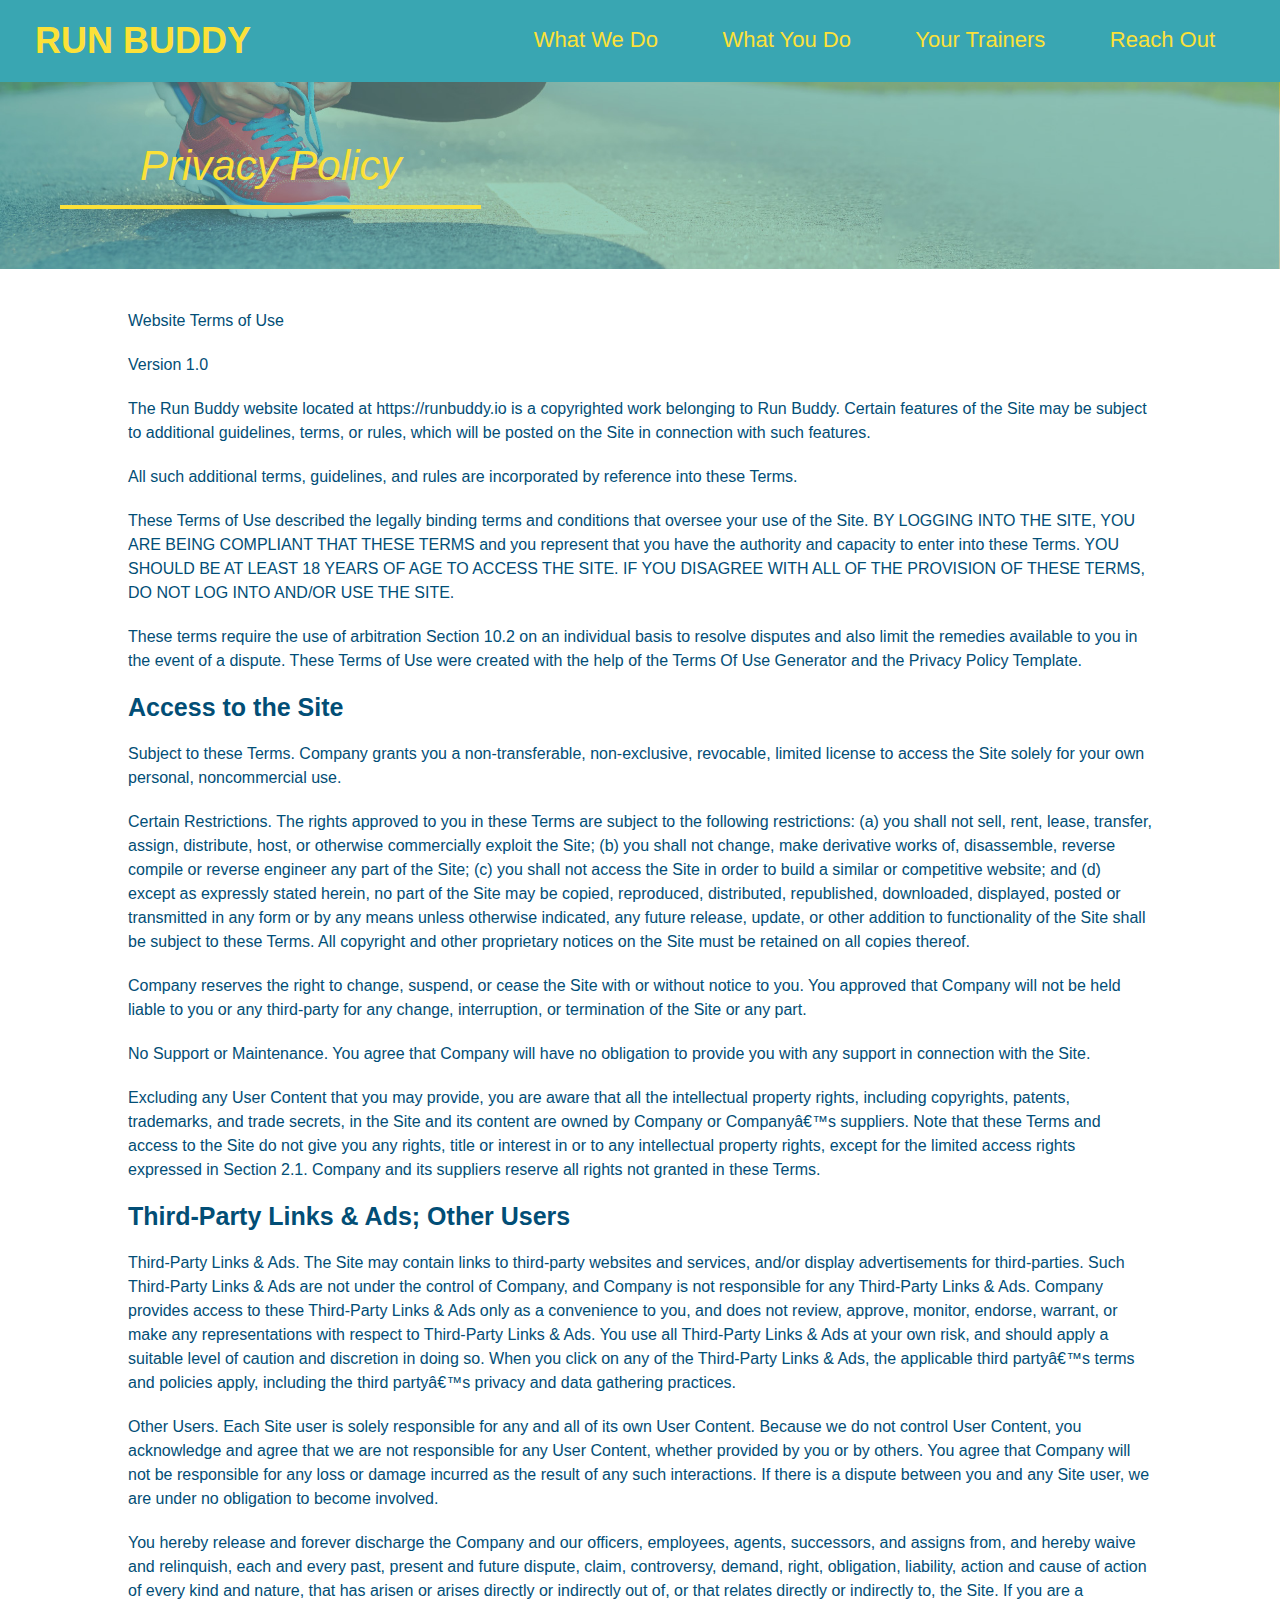
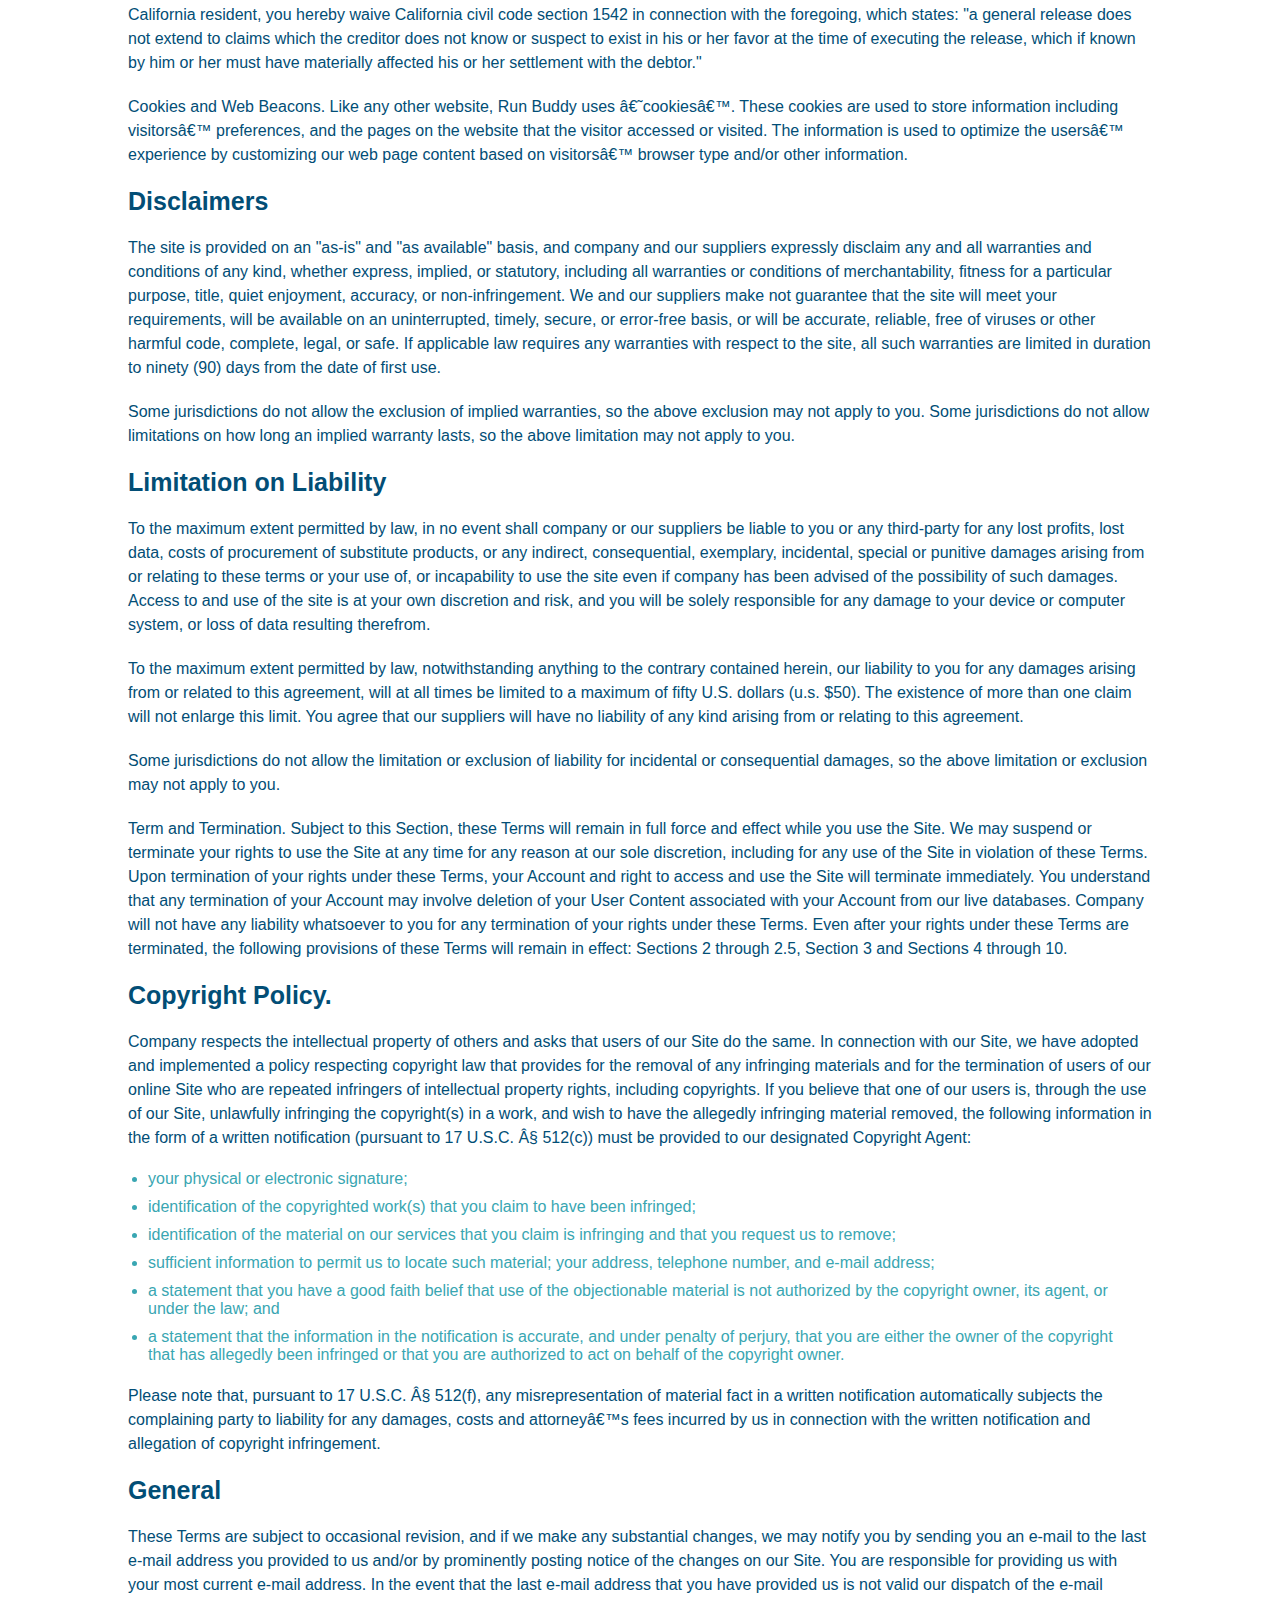
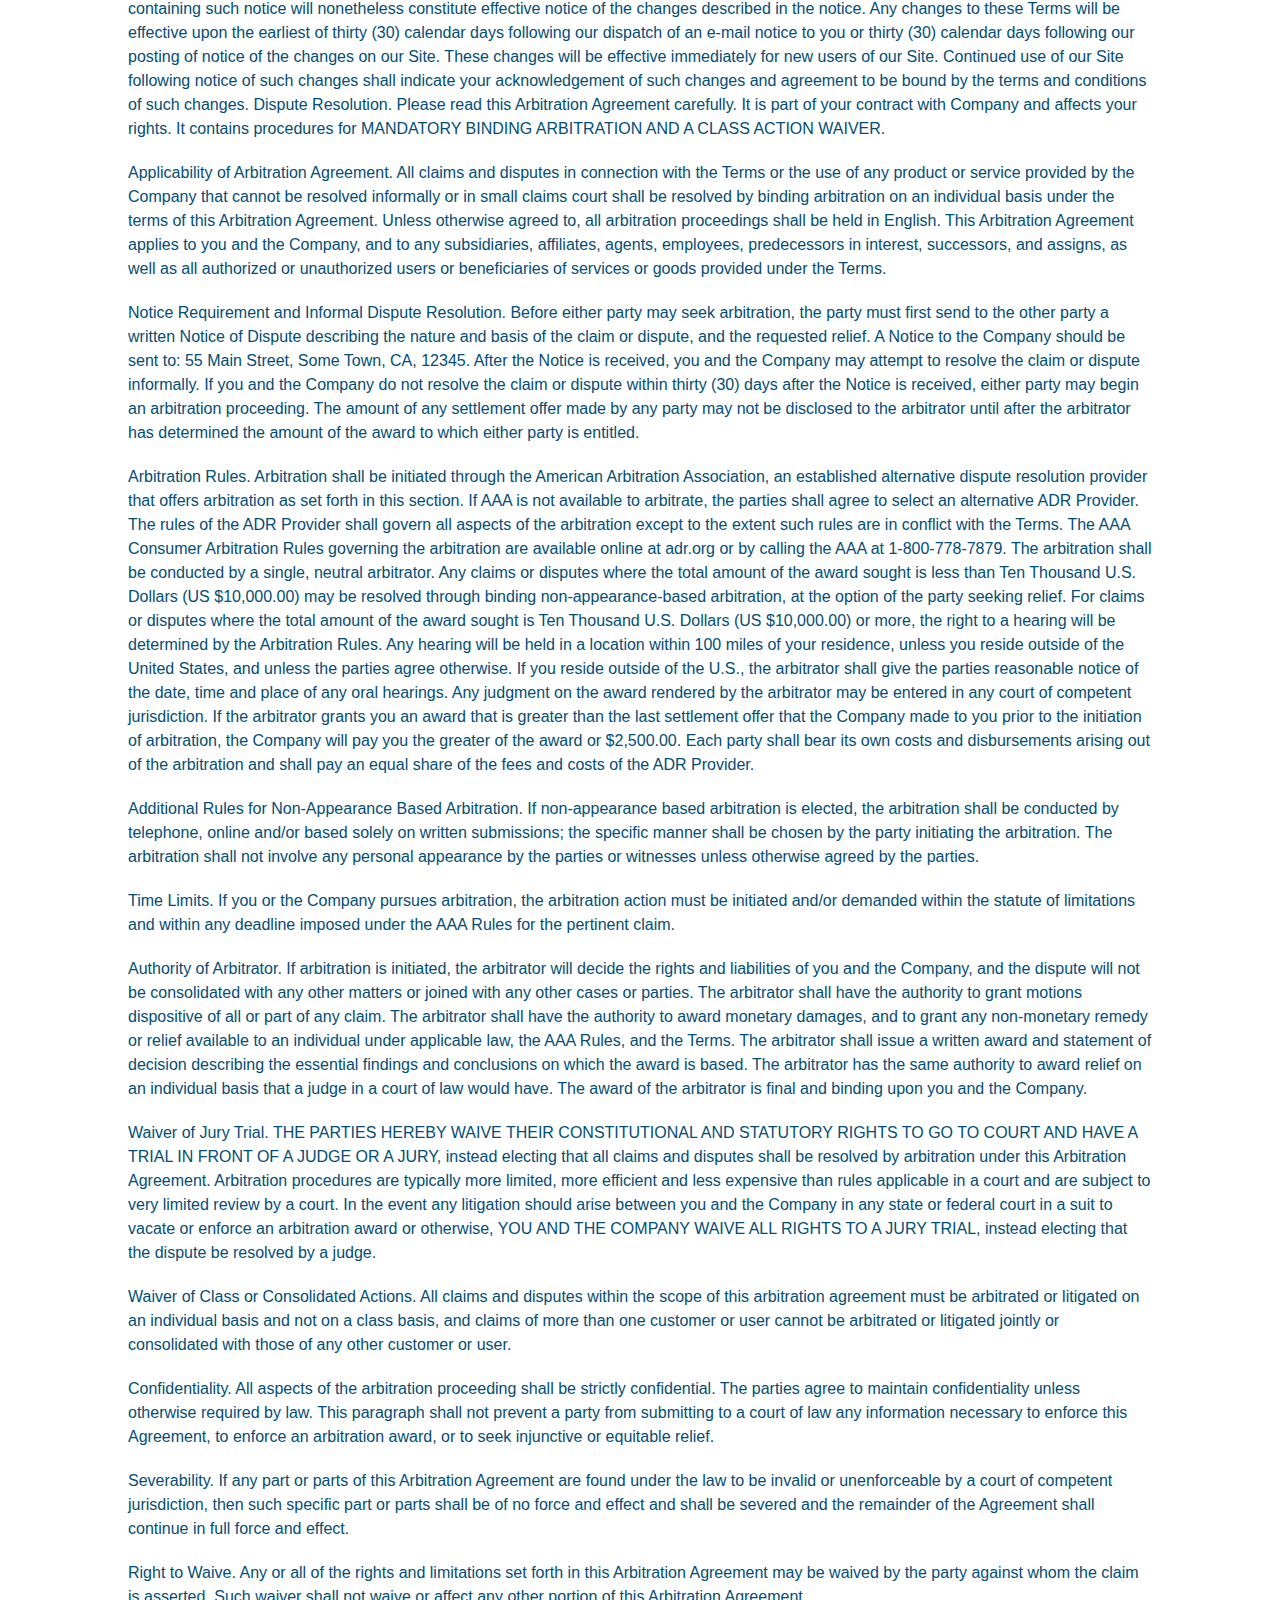
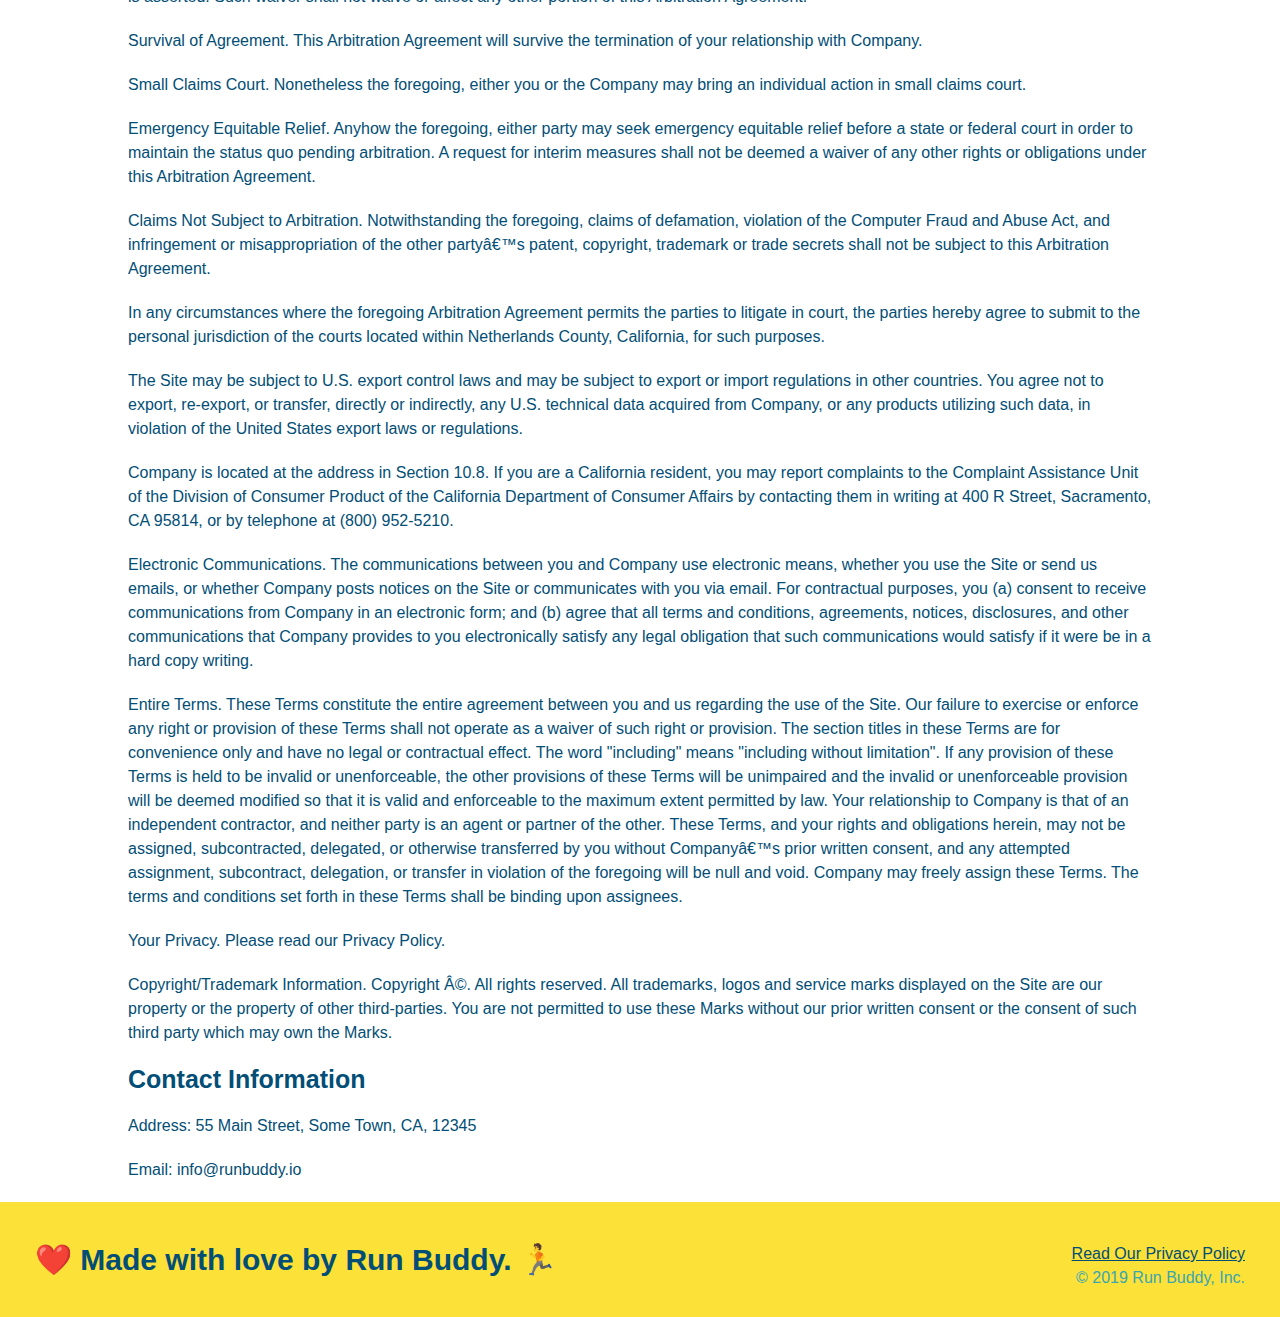
==== privacy-policy.html @ 7966a56f "Finished 1.7" ====
<!DOCTYPE html>
<html lang="en">
<head>
    <meta charset="UTF-8">
    <meta http-equiv="X-UA-Compatible" content="IE=edge">
    <meta name="viewport" content="width=device-width, initial-scale=1.0">
    <title>Privacy Policy - Run Buddy</title>
    <link rel="stylesheet" href="./style/assets/style.css"/>
    <link rel="stylesheet" href="./style/assets/secondary-styles.css"/>
</head>
<body>
    <header>
        <h1>
            <a href="/">RUN BUDDY</a> 
        </h1>
        <nav>
            <!-- Unordered list element -->
            <ul>
                <!-- List item element -->
                <li>
                    <!-- Anchor element -->
                    <a href="./index.html#what-we-do">What We Do</a>
                </li>
                <li>
                    <a href="./index.html#what-you-do">What You Do</a>
                </li>
                <li>
                    <a href="./index.html#your-trainers">Your Trainers</a>
                </li>
                <li>
                    <a href="./index.html#reach-out">Reach Out</a>
                </li>
            </ul>
        </nav>
    </header>
    <section class="hero">
        <h2 class="page-title">
            Privacy Policy
        </h2>
    </section>
    <article class="secondary-content"> 
      <p>
        Website Terms of Use
      </p>

      <p>
        Version 1.0
      </p>

      <p>
        The Run Buddy website located at https://runbuddy.io is a copyrighted work belonging to Run Buddy. Certain
        features of the Site may be subject to additional guidelines, terms, or rules, which will be posted on the Site
        in connection with such features.
      </p>

      <p>
        All such additional terms, guidelines, and rules are incorporated by reference into these Terms.
      </p>

      <p>
        These Terms of Use described the legally binding terms and conditions that oversee your use of the Site. BY
        LOGGING INTO THE SITE, YOU ARE BEING COMPLIANT THAT THESE TERMS and you represent that you have the authority
        and capacity to enter into these Terms. YOU SHOULD BE AT LEAST 18 YEARS OF AGE TO ACCESS THE SITE. IF YOU
        DISAGREE WITH ALL OF THE PROVISION OF THESE TERMS, DO NOT LOG INTO AND/OR USE THE SITE.
      </p>

      <p>
        These terms require the use of arbitration Section 10.2 on an individual basis to resolve disputes and also
        limit the remedies available to you in the event of a dispute. These Terms of Use were created with the help of
        the Terms Of Use Generator and the Privacy Policy Template.
      </p>

      <h3>
        Access to the Site
      </h3>

      <p>
        Subject to these Terms. Company grants you a non-transferable, non-exclusive, revocable, limited license to
        access the Site solely for your own personal, noncommercial use.
      </p>

      <p>
        Certain Restrictions. The rights approved to you in these Terms are subject to the following restrictions: (a)
        you shall not sell, rent, lease, transfer, assign, distribute, host, or otherwise commercially exploit the Site;
        (b) you shall not change, make derivative works of, disassemble, reverse compile or reverse engineer any part of
        the Site; (c) you shall not access the Site in order to build a similar or competitive website; and (d) except
        as expressly stated herein, no part of the Site may be copied, reproduced, distributed, republished, downloaded,
        displayed, posted or transmitted in any form or by any means unless otherwise indicated, any future release,
        update, or other addition to functionality of the Site shall be subject to these Terms. All copyright and other
        proprietary notices on the Site must be retained on all copies thereof.
      </p>

      <p>
        Company reserves the right to change, suspend, or cease the Site with or without notice to you. You approved
        that Company will not be held liable to you or any third-party for any change, interruption, or termination of
        the Site or any part.
      </p>

      <p>
        No Support or Maintenance. You agree that Company will have no obligation to provide you with any support in
        connection with the Site.
      </p>

      <p>
        Excluding any User Content that you may provide, you are aware that all the intellectual property rights,
        including copyrights, patents, trademarks, and trade secrets, in the Site and its content are owned by Company
        or Companyâ€™s suppliers. Note that these Terms and access to the Site do not give you any rights, title or
        interest in or to any intellectual property rights, except for the limited access rights expressed in Section
        2.1. Company and its suppliers reserve all rights not granted in these Terms.
      </p>

      <h3>
        Third-Party Links & Ads; Other Users
      </h3>

      <p>
        Third-Party Links & Ads. The Site may contain links to third-party websites and services, and/or display
        advertisements for third-parties. Such Third-Party Links & Ads are not under the control of Company, and Company
        is not responsible for any Third-Party Links & Ads. Company provides access to these Third-Party Links & Ads
        only as a convenience to you, and does not review, approve, monitor, endorse, warrant, or make any
        representations with respect to Third-Party Links & Ads. You use all Third-Party Links & Ads at your own risk,
        and should apply a suitable level of caution and discretion in doing so. When you click on any of the
        Third-Party Links & Ads, the applicable third partyâ€™s terms and policies apply, including the third partyâ€™s
        privacy and data gathering practices.
      </p>

      <p>
        Other Users. Each Site user is solely responsible for any and all of its own User Content. Because we do not
        control User Content, you acknowledge and agree that we are not responsible for any User Content, whether
        provided by you or by others. You agree that Company will not be responsible for any loss or damage incurred as
        the result of any such interactions. If there is a dispute between you and any Site user, we are under no
        obligation to become involved.
      </p>

      <p>
        You hereby release and forever discharge the Company and our officers, employees, agents, successors, and
        assigns from, and hereby waive and relinquish, each and every past, present and future dispute, claim,
        controversy, demand, right, obligation, liability, action and cause of action of every kind and nature, that has
        arisen or arises directly or indirectly out of, or that relates directly or indirectly to, the Site. If you are
        a California resident, you hereby waive California civil code section 1542 in connection with the foregoing,
        which states: "a general release does not extend to claims which the creditor does not know or suspect to exist
        in his or her favor at the time of executing the release, which if known by him or her must have materially
        affected his or her settlement with the debtor."
      </p>

      <p>
        Cookies and Web Beacons. Like any other website, Run Buddy uses â€˜cookiesâ€™. These cookies are used to store
        information including visitorsâ€™ preferences, and the pages on the website that the visitor accessed or visited.
        The information is used to optimize the usersâ€™ experience by customizing our web page content based on visitorsâ€™
        browser type and/or other information.
      </p>

      <h3>
        Disclaimers
      </h3>

      <p>
        The site is provided on an "as-is" and "as available" basis, and company and our suppliers expressly disclaim
        any and all warranties and conditions of any kind, whether express, implied, or statutory, including all
        warranties or conditions of merchantability, fitness for a particular purpose, title, quiet enjoyment, accuracy,
        or non-infringement. We and our suppliers make not guarantee that the site will meet your requirements, will be
        available on an uninterrupted, timely, secure, or error-free basis, or will be accurate, reliable, free of
        viruses or other harmful code, complete, legal, or safe. If applicable law requires any warranties with respect
        to the site, all such warranties are limited in duration to ninety (90) days from the date of first use.
      </p>

      <p>
        Some jurisdictions do not allow the exclusion of implied warranties, so the above exclusion may not apply to
        you. Some jurisdictions do not allow limitations on how long an implied warranty lasts, so the above limitation
        may not apply to you.
      </p>

      <h3>
        Limitation on Liability
      </h3>

      <p>
        To the maximum extent permitted by law, in no event shall company or our suppliers be liable to you or any
        third-party for any lost profits, lost data, costs of procurement of substitute products, or any indirect,
        consequential, exemplary, incidental, special or punitive damages arising from or relating to these terms or
        your use of, or incapability to use the site even if company has been advised of the possibility of such
        damages. Access to and use of the site is at your own discretion and risk, and you will be solely responsible
        for any damage to your device or computer system, or loss of data resulting therefrom.
      </p>

      <p>
        To the maximum extent permitted by law, notwithstanding anything to the contrary contained herein, our liability
        to you for any damages arising from or related to this agreement, will at all times be limited to a maximum of
        fifty U.S. dollars (u.s. $50). The existence of more than one claim will not enlarge this limit. You agree that
        our suppliers will have no liability of any kind arising from or relating to this agreement.
      </p>

      <p>
        Some jurisdictions do not allow the limitation or exclusion of liability for incidental or consequential
        damages, so the above limitation or exclusion may not apply to you.
      </p>

      <p>
        Term and Termination. Subject to this Section, these Terms will remain in full force and effect while you use
        the Site. We may suspend or terminate your rights to use the Site at any time for any reason at our sole
        discretion, including for any use of the Site in violation of these Terms. Upon termination of your rights under
        these Terms, your Account and right to access and use the Site will terminate immediately. You understand that
        any termination of your Account may involve deletion of your User Content associated with your Account from our
        live databases. Company will not have any liability whatsoever to you for any termination of your rights under
        these Terms. Even after your rights under these Terms are terminated, the following provisions of these Terms
        will remain in effect: Sections 2 through 2.5, Section 3 and Sections 4 through 10.
      </p>

      <h3>
        Copyright Policy.
      </h3>

      <p>
        Company respects the intellectual property of others and asks that users of our Site do the same. In connection
        with our Site, we have adopted and implemented a policy respecting copyright law that provides for the removal
        of any infringing materials and for the termination of users of our online Site who are repeated infringers of
        intellectual property rights, including copyrights. If you believe that one of our users is, through the use of
        our Site, unlawfully infringing the copyright(s) in a work, and wish to have the allegedly infringing material
        removed, the following information in the form of a written notification (pursuant to 17 U.S.C. Â§ 512(c)) must
        be provided to our designated Copyright Agent:
      </p>

      <ul>
        <li>
          your physical or electronic signature;
        </li>
        <li>
          identification of the copyrighted work(s) that you claim to have been infringed;
        </li>
        <li>
          identification of the material on our services that you claim is infringing and that you request us to remove;
        </li>
        <li>
          sufficient information to permit us to locate such material; your address, telephone number, and e-mail
          address;
        </li>
        <li>
          a statement that you have a good faith belief that use of the objectionable material is not authorized by the
          copyright owner, its agent, or under the law; and
        </li>
        <li>
          a statement that the information in the notification is accurate, and under penalty of perjury, that you are
          either the owner of the copyright that has allegedly been infringed or that you are authorized to act on
          behalf of the copyright owner.
        </li>
      </ul>

      <p>
        Please note that, pursuant to 17 U.S.C. Â§ 512(f), any misrepresentation of material fact in a written
        notification automatically subjects the complaining party to liability for any damages, costs and attorneyâ€™s
        fees incurred by us in connection with the written notification and allegation of copyright infringement.
      </p>

      <h3>
        General
      </h3>

      <p>
        These Terms are subject to occasional revision, and if we make any substantial changes, we may notify you by
        sending you an e-mail to the last e-mail address you provided to us and/or by prominently posting notice of the
        changes on our Site. You are responsible for providing us with your most current e-mail address. In the event
        that the last e-mail address that you have provided us is not valid our dispatch of the e-mail containing such
        notice will nonetheless constitute effective notice of the changes described in the notice. Any changes to these
        Terms will be effective upon the earliest of thirty (30) calendar days following our dispatch of an e-mail
        notice to you or thirty (30) calendar days following our posting of notice of the changes on our Site. These
        changes will be effective immediately for new users of our Site. Continued use of our Site following notice of
        such changes shall indicate your acknowledgement of such changes and agreement to be bound by the terms and
        conditions of such changes. Dispute Resolution. Please read this Arbitration Agreement carefully. It is part of
        your contract with Company and affects your rights. It contains procedures for MANDATORY BINDING ARBITRATION AND
        A CLASS ACTION WAIVER.
      </p>

      <p>
        Applicability of Arbitration Agreement. All claims and disputes in connection with the Terms or the use of any
        product or service provided by the Company that cannot be resolved informally or in small claims court shall be
        resolved by binding arbitration on an individual basis under the terms of this Arbitration Agreement. Unless
        otherwise agreed to, all arbitration proceedings shall be held in English. This Arbitration Agreement applies to
        you and the Company, and to any subsidiaries, affiliates, agents, employees, predecessors in interest,
        successors, and assigns, as well as all authorized or unauthorized users or beneficiaries of services or goods
        provided under the Terms.
      </p>

      <p>
        Notice Requirement and Informal Dispute Resolution. Before either party may seek arbitration, the party must
        first send to the other party a written Notice of Dispute describing the nature and basis of the claim or
        dispute, and the requested relief. A Notice to the Company should be sent to: 55 Main Street, Some Town, CA,
        12345. After the Notice is received, you and the Company may attempt to resolve the claim or dispute informally.
        If you and the Company do not resolve the claim or dispute within thirty (30) days after the Notice is received,
        either party may begin an arbitration proceeding. The amount of any settlement offer made by any party may not
        be disclosed to the arbitrator until after the arbitrator has determined the amount of the award to which either
        party is entitled.
      </p>

      <p>
        Arbitration Rules. Arbitration shall be initiated through the American Arbitration Association, an established
        alternative dispute resolution provider that offers arbitration as set forth in this section. If AAA is not
        available to arbitrate, the parties shall agree to select an alternative ADR Provider. The rules of the ADR
        Provider shall govern all aspects of the arbitration except to the extent such rules are in conflict with the
        Terms. The AAA Consumer Arbitration Rules governing the arbitration are available online at adr.org or by
        calling the AAA at 1-800-778-7879. The arbitration shall be conducted by a single, neutral arbitrator. Any
        claims or disputes where the total amount of the award sought is less than Ten Thousand U.S. Dollars (US
        $10,000.00) may be resolved through binding non-appearance-based arbitration, at the option of the party seeking
        relief. For claims or disputes where the total amount of the award sought is Ten Thousand U.S. Dollars (US
        $10,000.00) or more, the right to a hearing will be determined by the Arbitration Rules. Any hearing will be
        held in a location within 100 miles of your residence, unless you reside outside of the United States, and
        unless the parties agree otherwise. If you reside outside of the U.S., the arbitrator shall give the parties
        reasonable notice of the date, time and place of any oral hearings. Any judgment on the award rendered by the
        arbitrator may be entered in any court of competent jurisdiction. If the arbitrator grants you an award that is
        greater than the last settlement offer that the Company made to you prior to the initiation of arbitration, the
        Company will pay you the greater of the award or $2,500.00. Each party shall bear its own costs and
        disbursements arising out of the arbitration and shall pay an equal share of the fees and costs of the ADR
        Provider.
      </p>

      <p>
        Additional Rules for Non-Appearance Based Arbitration. If non-appearance based arbitration is elected, the
        arbitration shall be conducted by telephone, online and/or based solely on written submissions; the specific
        manner shall be chosen by the party initiating the arbitration. The arbitration shall not involve any personal
        appearance by the parties or witnesses unless otherwise agreed by the parties.
      </p>

      <p>
        Time Limits. If you or the Company pursues arbitration, the arbitration action must be initiated and/or demanded
        within the statute of limitations and within any deadline imposed under the AAA Rules for the pertinent claim.
      </p>

      <p>
        Authority of Arbitrator. If arbitration is initiated, the arbitrator will decide the rights and liabilities of
        you and the Company, and the dispute will not be consolidated with any other matters or joined with any other
        cases or parties. The arbitrator shall have the authority to grant motions dispositive of all or part of any
        claim. The arbitrator shall have the authority to award monetary damages, and to grant any non-monetary remedy
        or relief available to an individual under applicable law, the AAA Rules, and the Terms. The arbitrator shall
        issue a written award and statement of decision describing the essential findings and conclusions on which the
        award is based. The arbitrator has the same authority to award relief on an individual basis that a judge in a
        court of law would have. The award of the arbitrator is final and binding upon you and the Company.
      </p>

      <p>
        Waiver of Jury Trial. THE PARTIES HEREBY WAIVE THEIR CONSTITUTIONAL AND STATUTORY RIGHTS TO GO TO COURT AND HAVE
        A TRIAL IN FRONT OF A JUDGE OR A JURY, instead electing that all claims and disputes shall be resolved by
        arbitration under this Arbitration Agreement. Arbitration procedures are typically more limited, more efficient
        and less expensive than rules applicable in a court and are subject to very limited review by a court. In the
        event any litigation should arise between you and the Company in any state or federal court in a suit to vacate
        or enforce an arbitration award or otherwise, YOU AND THE COMPANY WAIVE ALL RIGHTS TO A JURY TRIAL, instead
        electing that the dispute be resolved by a judge.
      </p>

      <p>
        Waiver of Class or Consolidated Actions. All claims and disputes within the scope of this arbitration agreement
        must be arbitrated or litigated on an individual basis and not on a class basis, and claims of more than one
        customer or user cannot be arbitrated or litigated jointly or consolidated with those of any other customer or
        user.
      </p>

      <p>
        Confidentiality. All aspects of the arbitration proceeding shall be strictly confidential. The parties agree to
        maintain confidentiality unless otherwise required by law. This paragraph shall not prevent a party from
        submitting to a court of law any information necessary to enforce this Agreement, to enforce an arbitration
        award, or to seek injunctive or equitable relief.
      </p>

      <p>
        Severability. If any part or parts of this Arbitration Agreement are found under the law to be invalid or
        unenforceable by a court of competent jurisdiction, then such specific part or parts shall be of no force and
        effect and shall be severed and the remainder of the Agreement shall continue in full force and effect.
      </p>

      <p>
        Right to Waive. Any or all of the rights and limitations set forth in this Arbitration Agreement may be waived
        by the party against whom the claim is asserted. Such waiver shall not waive or affect any other portion of this
        Arbitration Agreement.
      </p>

      <p>
        Survival of Agreement. This Arbitration Agreement will survive the termination of your relationship with
        Company.
      </p>

      <p>
        Small Claims Court. Nonetheless the foregoing, either you or the Company may bring an individual action in small
        claims court.
      </p>

      <p>
        Emergency Equitable Relief. Anyhow the foregoing, either party may seek emergency equitable relief before a
        state or federal court in order to maintain the status quo pending arbitration. A request for interim measures
        shall not be deemed a waiver of any other rights or obligations under this Arbitration Agreement.
      </p>

      <p>
        Claims Not Subject to Arbitration. Notwithstanding the foregoing, claims of defamation, violation of the
        Computer Fraud and Abuse Act, and infringement or misappropriation of the other partyâ€™s patent, copyright,
        trademark or trade secrets shall not be subject to this Arbitration Agreement.
      </p>

      <p>
        In any circumstances where the foregoing Arbitration Agreement permits the parties to litigate in court, the
        parties hereby agree to submit to the personal jurisdiction of the courts located within Netherlands County,
        California, for such purposes.
      </p>

      <p>
        The Site may be subject to U.S. export control laws and may be subject to export or import regulations in other
        countries. You agree not to export, re-export, or transfer, directly or indirectly, any U.S. technical data
        acquired from Company, or any products utilizing such data, in violation of the United States export laws or
        regulations.
      </p>

      <p>
        Company is located at the address in Section 10.8. If you are a California resident, you may report complaints
        to the Complaint Assistance Unit of the Division of Consumer Product of the California Department of Consumer
        Affairs by contacting them in writing at 400 R Street, Sacramento, CA 95814, or by telephone at (800) 952-5210.
      </p>

      <p>
        Electronic Communications. The communications between you and Company use electronic means, whether you use the
        Site or send us emails, or whether Company posts notices on the Site or communicates with you via email. For
        contractual purposes, you (a) consent to receive communications from Company in an electronic form; and (b)
        agree that all terms and conditions, agreements, notices, disclosures, and other communications that Company
        provides to you electronically satisfy any legal obligation that such communications would satisfy if it were be
        in a hard copy writing.
      </p>

      <p>
        Entire Terms. These Terms constitute the entire agreement between you and us regarding the use of the Site. Our
        failure to exercise or enforce any right or provision of these Terms shall not operate as a waiver of such right
        or provision. The section titles in these Terms are for convenience only and have no legal or contractual
        effect. The word "including" means "including without limitation". If any provision of these Terms is held to be
        invalid or unenforceable, the other provisions of these Terms will be unimpaired and the invalid or
        unenforceable provision will be deemed modified so that it is valid and enforceable to the maximum extent
        permitted by law. Your relationship to Company is that of an independent contractor, and neither party is an
        agent or partner of the other. These Terms, and your rights and obligations herein, may not be assigned,
        subcontracted, delegated, or otherwise transferred by you without Companyâ€™s prior written consent, and any
        attempted assignment, subcontract, delegation, or transfer in violation of the foregoing will be null and void.
        Company may freely assign these Terms. The terms and conditions set forth in these Terms shall be binding upon
        assignees.
      </p>

      <p>
        Your Privacy. Please read our Privacy Policy.
      </p>

      <p>
        Copyright/Trademark Information. Copyright Â©. All rights reserved. All trademarks, logos and service marks
        displayed on the Site are our property or the property of other third-parties. You are not permitted to use
        these Marks without our prior written consent or the consent of such third party which may own the Marks.
      </p>

      <h3>
        Contact Information
      </h3>

      <p>
        Address: 55 Main Street, Some Town, CA, 12345
      </p>

      <p>
        Email: info@runbuddy.io
      </p>
    </article>  
    <footer>
        <h2>
            ❤️ Made with love by Run Buddy. 🏃
        </h2>
        <div>
            <a href="#">Read Our Privacy Policy</a><br />
            &copy; 2019 Run Buddy, Inc.
          </div>
    </footer>
</body>
</html>
---- style/assets/style.css ----
* {
    margin: 0;
    padding: 0;
    box-sizing: border-box;
  }

body {
    /* more on this crazy alphanumerical value in a minute! */
    color: #39a6b2;
    font-family: Helvetica, Arial, sans-serif;
  }
  /* apply styles to <header> */
header {
    padding: 20px 35px;
    background-color: #39a6b2;
  }
    header h1 {
        font-weight: bold;
        font-size: 36px;
        color: #fce138;
        margin: 0;
        display: inline;
    }
    header a {
        text-decoration: none;
        color: #fce138;
    }
    header nav {
        float: right;
        margin: 7px 0;
    }
    header nav ul li {
        display: inline;
    }  
    header nav ul li a {
        margin: 0 30px;
        font-weight: lighter;
        font-size: 22px;
    }
footer {
    background: #fce138;
    width: 100%;
    padding: 40px 35px;
  } 
    footer h2 {
        display: inline;
        color: #024e76;
        font-size: 30px;
        margin: 0;
    }
    footer div {
        float: right;
        line-height: 1.5;
        text-align: right;
    }  
    footer a {
        color: #024e76;
      }
section {
    padding: 60px;
    /*background-image: url("../images/hero-bg.jpg");*/
    }
/* Hero style start */      
.hero {
    background-image: url("../images/hero-bg.jpg");
    height: 600px;
    background-size: cover;
    background-position: center;
    position: relative;
}
.hero-form {
border: 3px solid #024e76;
background-color: #fce138;
padding: 20px;
width: 500px;
color: #024e76;
position: absolute;
bottom: 120px;
right: 140px;
}    
.hero-form p {
    margin: 5px 0 15px 0;
}
.hero-form h3 {
    margin: 0px;
    font-size: 24px;
}
.form-input {
    border: 1px solid #024e76;
    font-size: 18px;
    margin: 8px;
    color: #024e76;
    display: block;
    padding: 7px 15px;
    margin-bottom: 15px;
}
.hero-form label {
    margin: 0 5px;
}
.hero-form button {
    background-color: #024e76;
    color: #fce138;
    display: block;
    font-size: 18px;
    padding: 10px 20px;
    border: none;
}
/* Hero style end */  
/* General use sections */
.section-title {
    font-size: 55px;
    color: #024e76;
    margin-bottom: 35px;
    padding: 0 100px 20px 100px;
    border-bottom: 3px solid;
    display: inline-block;
}
.yellow-border {
    border-color: #fce138;
}
.blue-border {
    border-color: #39a6b2;
}
.text-left {
    text-align: left;
}
.text-right {
    text-align: right;
}
/* End General Use section*/
/* Intro Sections What we do */    
.intro {
    text-align: center;
}
    .intro p {
        line-height: 1.7;
        color: #39a6b2;
        width: 80%;
        font-size: 20px;
        margin: 0 auto;
    }
/* Style for What you do*/
.steps {
    text-align: center;
    background: #fce138;
}
    .steps div {
        margin-bottom: 80px;
    }
    .steps img {
        width: 15%;
        margin: 10px 0;
    } 
    .steps h3 {
        color: #024e76;
        font-size: 46px;
        margin-top: 10px;
    }
    .steps p {
        color: #39a6b2;
        font-size: 23px;
    }
    .steps span {
        font-size: 38px;
    }
/* Style for trainers */    
.trainers {
    text-align: center;
}
    .trainer {
        width: 900px;
        margin: 0 auto 30px auto;
        background: #024e76;
        color: #fce138;
        overflow: auto;
    }
        .trainer img {
            width: 35%;
            float: left;
        }
            .trainer-bio {
                padding: 35px;
                float: left;
                width: 65%;
            }
            .trainer-bio h3 {
                font-size: 32px;
                margin-bottom: 8px;
            }
            .trainer-bio h4 {
                font-weight: lighter;
                font-size: 26px;
                margin-bottom: 25px;
            }
            .trainer-bio p {
                font-size: 17px;
                line-height: 1.3;
            }
/*Reach out section*/
 .contact {
    text-align: center;
    background-color: #024e76;
}
    .contact h2 {
        color: #fce138;
    }     
    .contact-div iframe {
         width: 400px;
         height: 400px;
    } 
    .contact-div div {
        display: inline-block;
        text-align: left;
        width: 410px;
        vertical-align: top; 
        margin: 30px 0 0 60px;
        color: white;
    }
    .contact-div h3 {
        color: #fce138;
        font-size: 32px;
      }
      .contact-div p, .contact-div address {
        margin: 20px 0;
        line-height: 1.5;
        font-size: 20px;
        font-style: normal;
      }
      .contact-div a {
        color: #fce138;
      }
      /* REACH OUT STYLES END */
---- style/assets/secondary-styles.css ----
.hero {
    height: auto;
    background-size: cover;
    background-position: bottom;
    margin-bottom: 40px;
}
.page-title {
    color: #fce138;
}
    .hero h2 {
        display: inline-block;
        border-bottom: 4px solid;
        padding: 0 80px 15px 80px;
        font-weight: normal;
        font-size: 42px;
        font-style: italic;
    }
.secondary-content {
    width: 80%;
    margin: 0 auto;
    color: #024e76;
}
    .secondary-content h3 {
        font-size: 25px;
        margin: 20px 0 20px 0;
    }
    .secondary-content p {
        font-size: 16px;
        line-height: 1.5;
        margin: 20px 0 20px 0;
    }
    .secondary-content ul {
        margin: 15px 20px 15px 20px;
    }
    .secondary-content li {
        color: #39a6b2;
        margin: 10px 0 10px 0;
    }
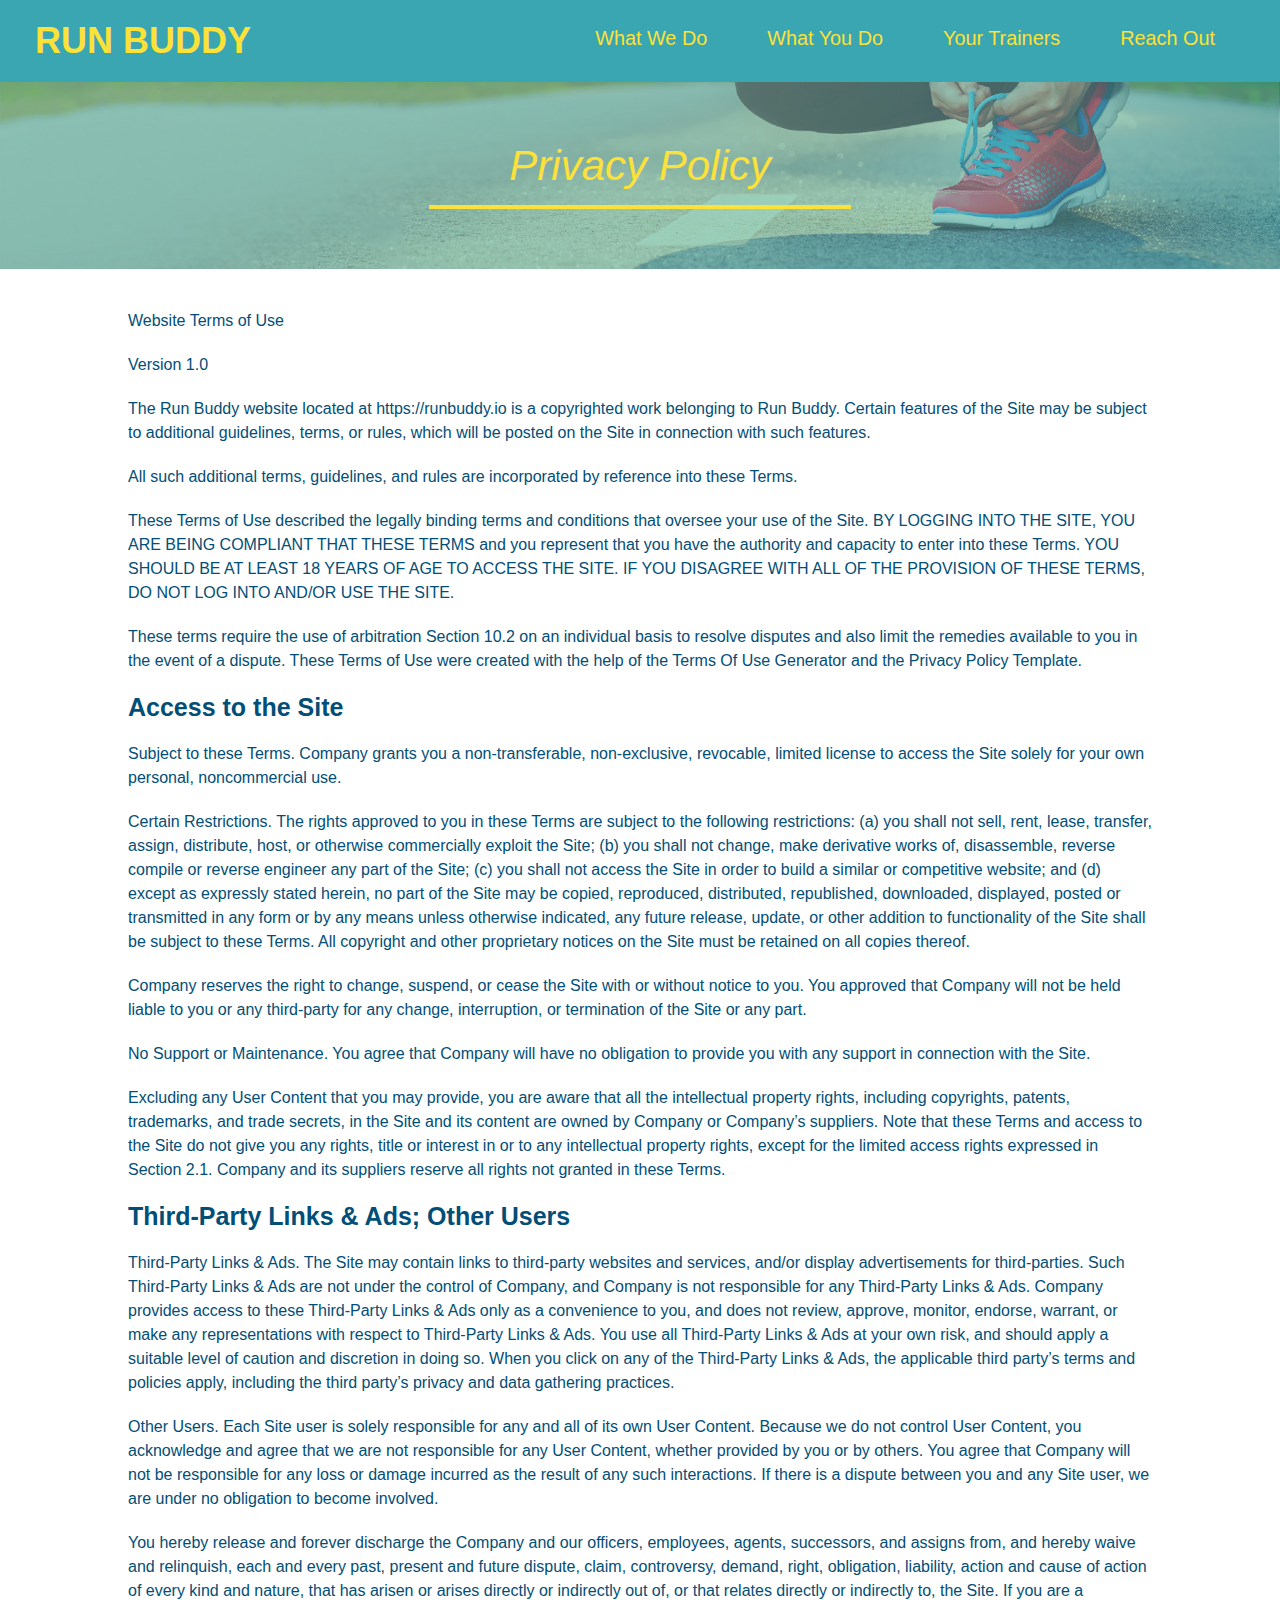
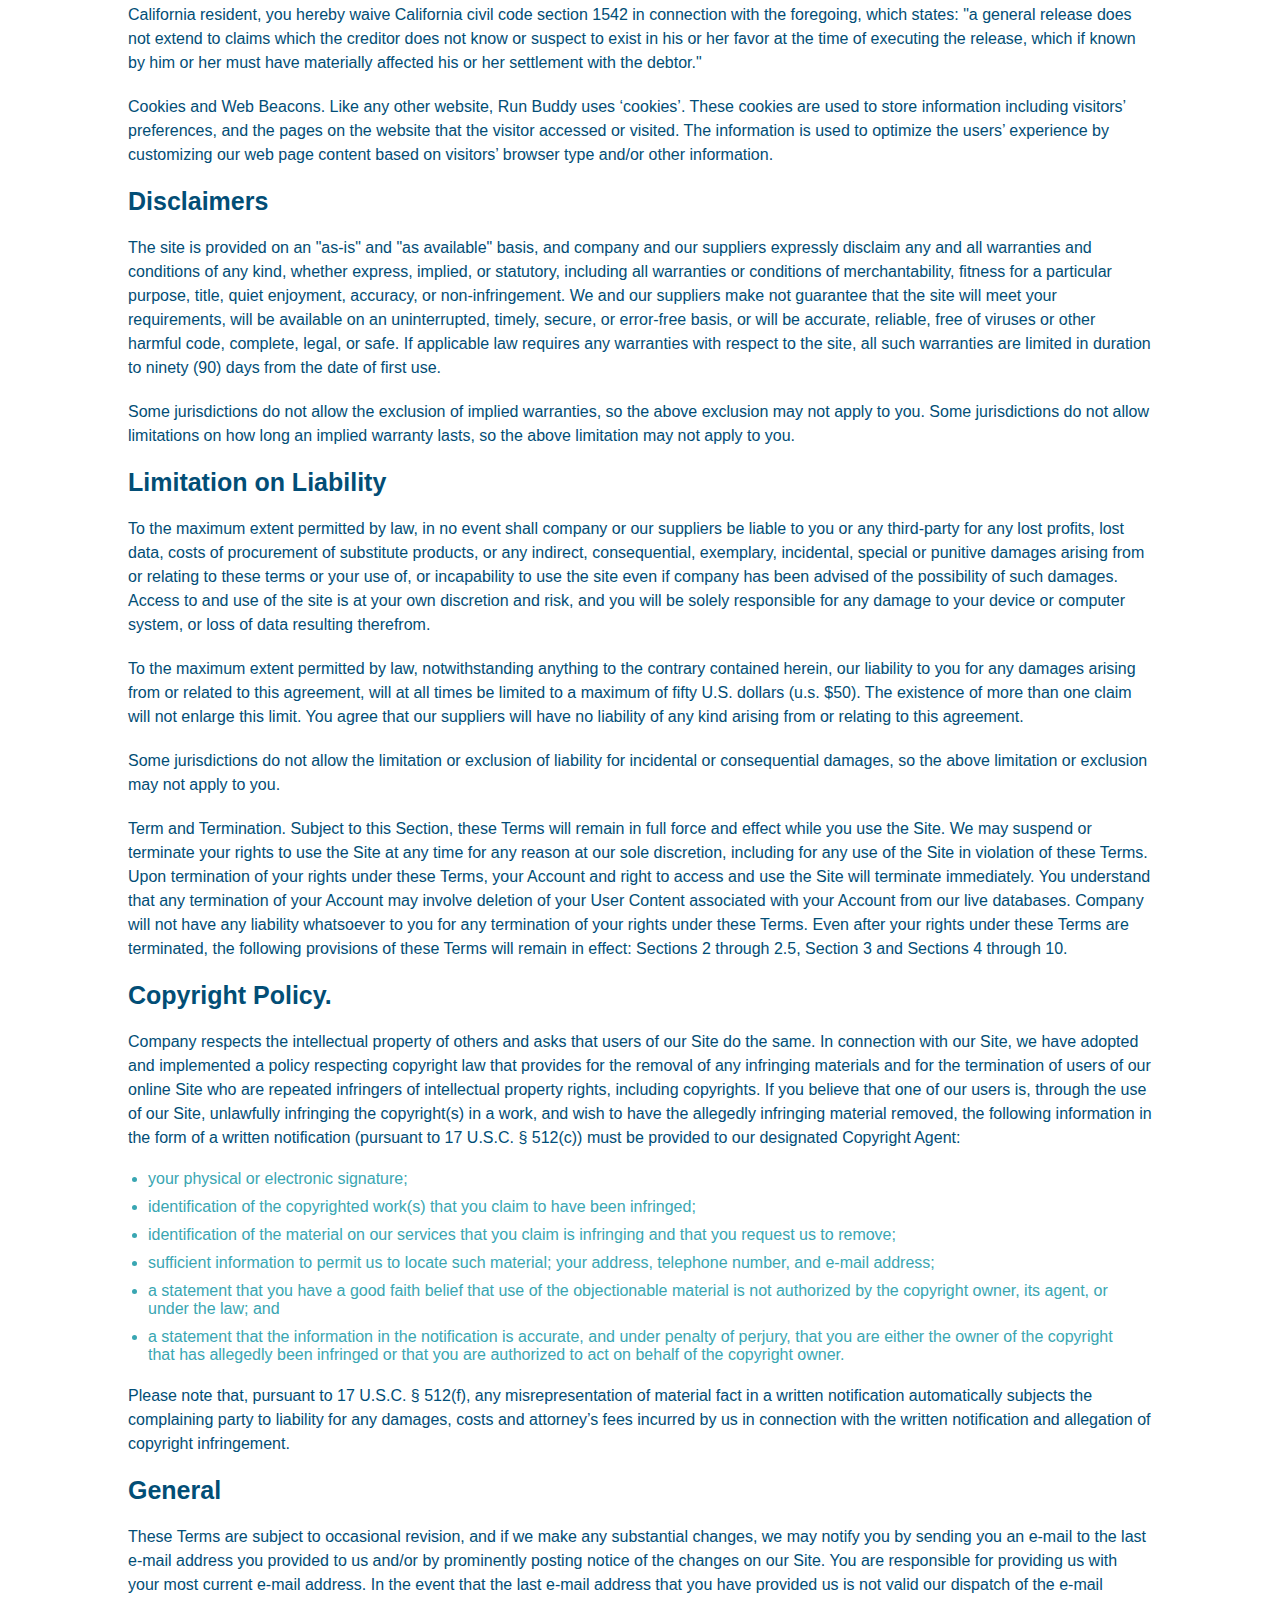
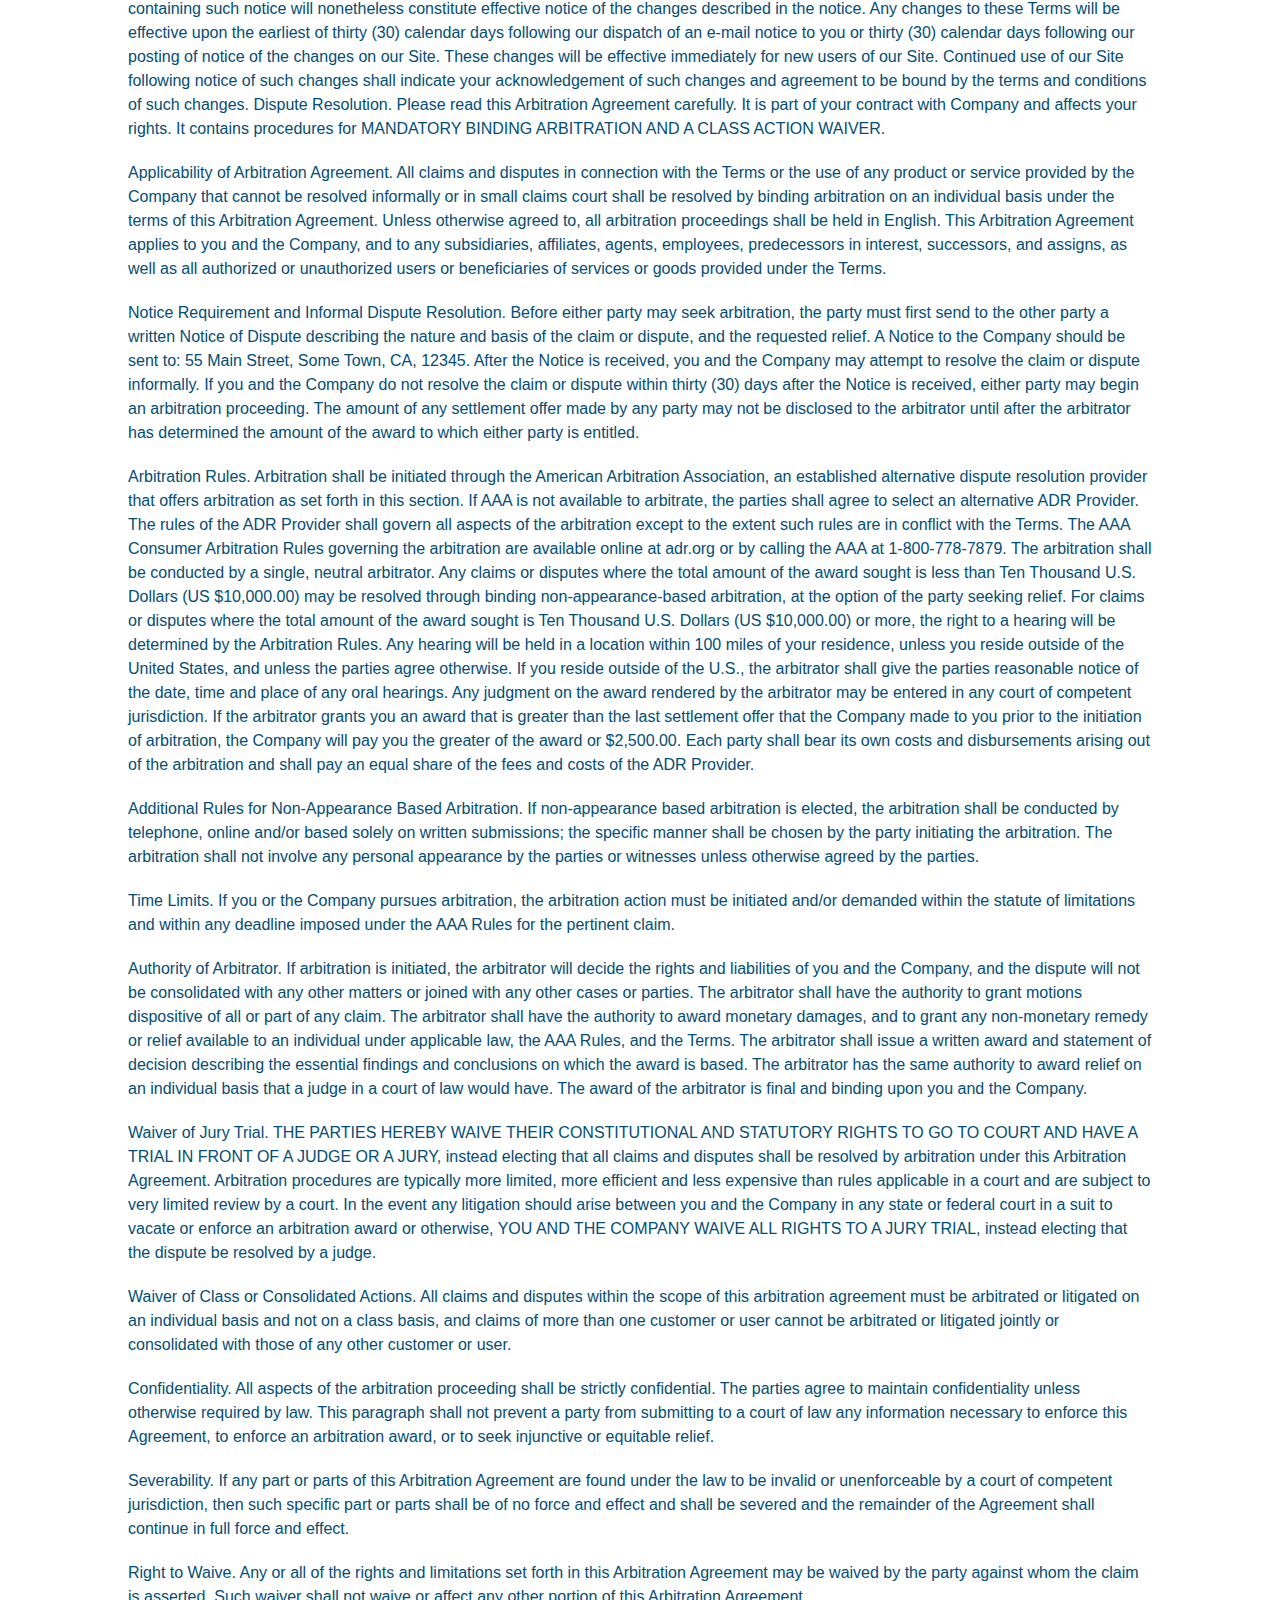
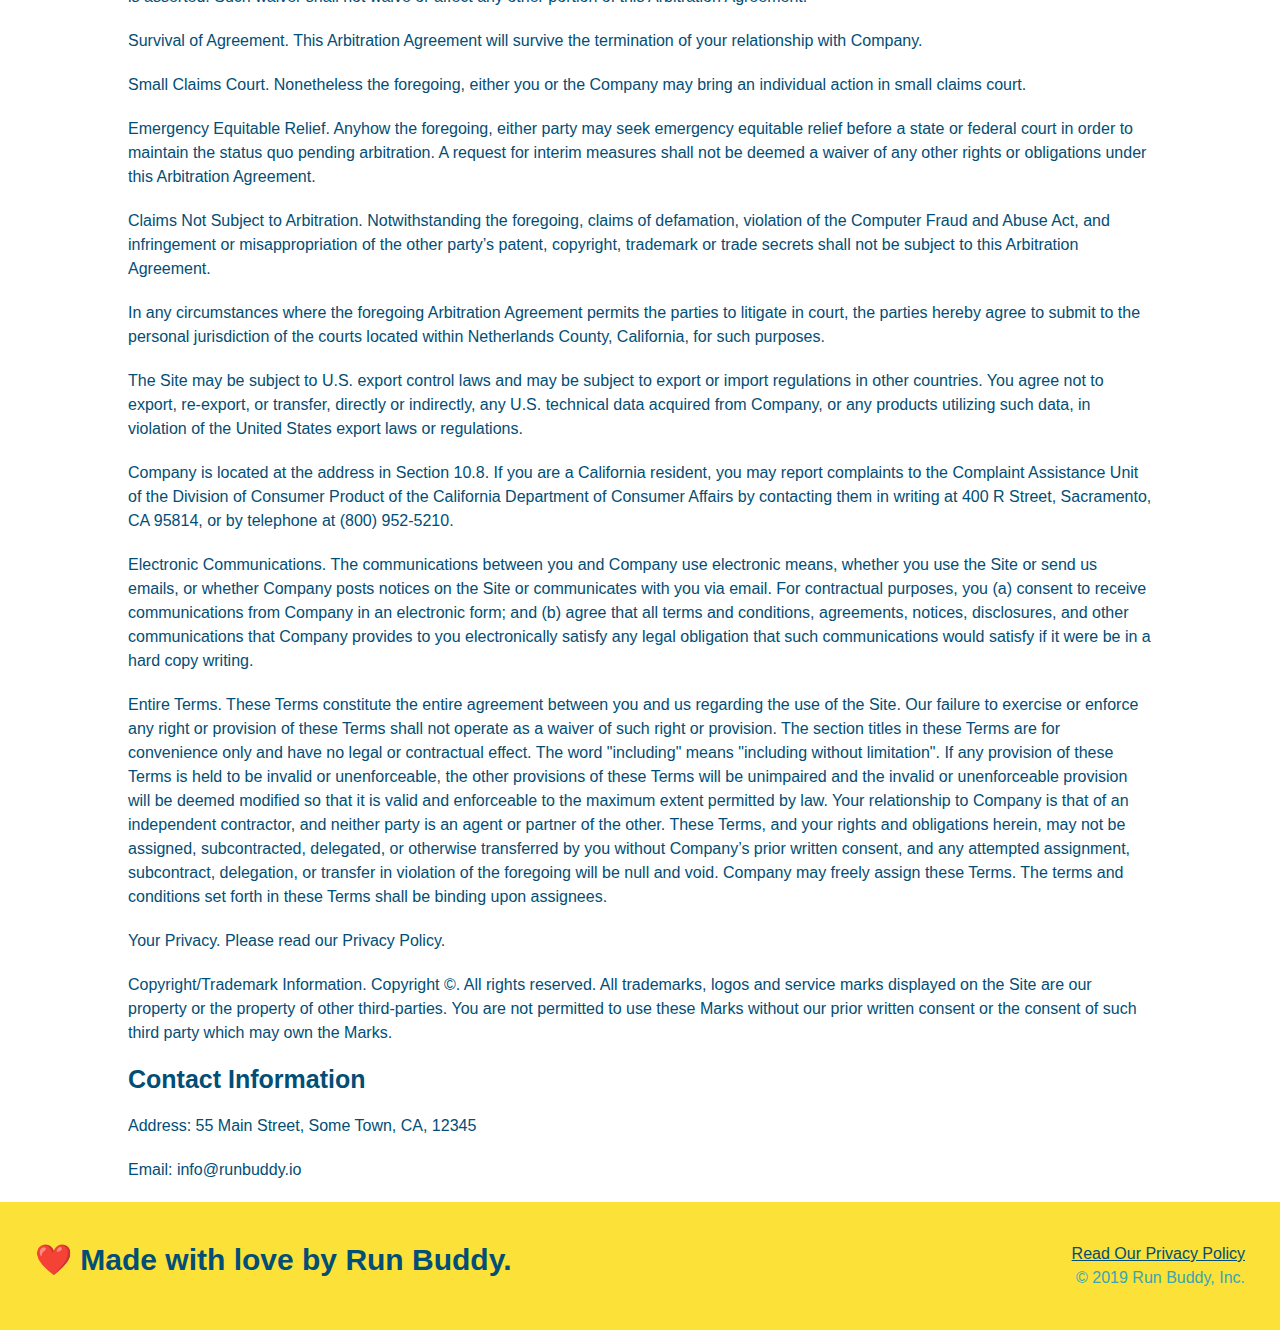
==== commit 42c7b89a: "adding the code snapshot to start lesson 2.3.1" ====
--- a/privacy-policy.html
+++ b/privacy-policy.html
@@ -1,44 +1,44 @@
 <!DOCTYPE html>
 <html lang="en">
-<head>
-    <meta charset="UTF-8">
-    <meta http-equiv="X-UA-Compatible" content="IE=edge">
-    <meta name="viewport" content="width=device-width, initial-scale=1.0">
-    <title>Privacy Policy - Run Buddy</title>
-    <link rel="stylesheet" href="./style/assets/style.css"/>
-    <link rel="stylesheet" href="./style/assets/secondary-styles.css"/>
-</head>
-<body>
+  <head>
+    <meta charset="UTF-8" />
+    <link rel="stylesheet" href="./assets/css/style.css" />
+    <link rel="stylesheet" href="./assets/css/secondary-styles.css" />
+    <title>Run Buddy - Privacy Policy</title>
+  </head>
+  <body>
     <header>
-        <h1>
-            <a href="/">RUN BUDDY</a> 
-        </h1>
-        <nav>
-            <!-- Unordered list element -->
-            <ul>
-                <!-- List item element -->
-                <li>
-                    <!-- Anchor element -->
-                    <a href="./index.html#what-we-do">What We Do</a>
-                </li>
-                <li>
-                    <a href="./index.html#what-you-do">What You Do</a>
-                </li>
-                <li>
-                    <a href="./index.html#your-trainers">Your Trainers</a>
-                </li>
-                <li>
-                    <a href="./index.html#reach-out">Reach Out</a>
-                </li>
-            </ul>
-        </nav>
+      <h1>
+        <a href="./index.html">RUN BUDDY</a>
+      </h1>
+      <nav>
+        <ul>
+          <li>
+            <a href="./index.html#what-we-do">What We Do</a>
+          </li>
+          <li>
+            <a href="./index.html#what-you-do">What You Do</a>
+          </li>
+          <li>
+            <a href="./index.html#your-trainers">Your Trainers</a>
+          </li>
+          <li>
+            <a href="./index.html#reach-out">Reach Out</a>
+          </li>
+        </ul>
+      </nav>
     </header>
+    <!-- end navigation -->
+
+    <!-- hero/jumbotron -->
     <section class="hero">
-        <h2 class="page-title">
-            Privacy Policy
-        </h2>
+      <h2 class="page-title">
+        Privacy Policy
+      </h2>
     </section>
-    <article class="secondary-content"> 
+
+    <!-- body copy -->
+    <article class="secondary-content">
       <p>
         Website Terms of Use
       </p>
@@ -104,7 +104,7 @@
       <p>
         Excluding any User Content that you may provide, you are aware that all the intellectual property rights,
         including copyrights, patents, trademarks, and trade secrets, in the Site and its content are owned by Company
-        or Companyâ€™s suppliers. Note that these Terms and access to the Site do not give you any rights, title or
+        or Company’s suppliers. Note that these Terms and access to the Site do not give you any rights, title or
         interest in or to any intellectual property rights, except for the limited access rights expressed in Section
         2.1. Company and its suppliers reserve all rights not granted in these Terms.
       </p>
@@ -120,7 +120,7 @@
         only as a convenience to you, and does not review, approve, monitor, endorse, warrant, or make any
         representations with respect to Third-Party Links & Ads. You use all Third-Party Links & Ads at your own risk,
         and should apply a suitable level of caution and discretion in doing so. When you click on any of the
-        Third-Party Links & Ads, the applicable third partyâ€™s terms and policies apply, including the third partyâ€™s
+        Third-Party Links & Ads, the applicable third party’s terms and policies apply, including the third party’s
         privacy and data gathering practices.
       </p>
 
@@ -144,9 +144,9 @@
       </p>
 
       <p>
-        Cookies and Web Beacons. Like any other website, Run Buddy uses â€˜cookiesâ€™. These cookies are used to store
-        information including visitorsâ€™ preferences, and the pages on the website that the visitor accessed or visited.
-        The information is used to optimize the usersâ€™ experience by customizing our web page content based on visitorsâ€™
+        Cookies and Web Beacons. Like any other website, Run Buddy uses ‘cookies’. These cookies are used to store
+        information including visitors’ preferences, and the pages on the website that the visitor accessed or visited.
+        The information is used to optimize the users’ experience by customizing our web page content based on visitors’
         browser type and/or other information.
       </p>
 
@@ -216,7 +216,7 @@
         of any infringing materials and for the termination of users of our online Site who are repeated infringers of
         intellectual property rights, including copyrights. If you believe that one of our users is, through the use of
         our Site, unlawfully infringing the copyright(s) in a work, and wish to have the allegedly infringing material
-        removed, the following information in the form of a written notification (pursuant to 17 U.S.C. Â§ 512(c)) must
+        removed, the following information in the form of a written notification (pursuant to 17 U.S.C. § 512(c)) must
         be provided to our designated Copyright Agent:
       </p>
 
@@ -246,8 +246,8 @@
       </ul>
 
       <p>
-        Please note that, pursuant to 17 U.S.C. Â§ 512(f), any misrepresentation of material fact in a written
-        notification automatically subjects the complaining party to liability for any damages, costs and attorneyâ€™s
+        Please note that, pursuant to 17 U.S.C. § 512(f), any misrepresentation of material fact in a written
+        notification automatically subjects the complaining party to liability for any damages, costs and attorney’s
         fees incurred by us in connection with the written notification and allegation of copyright infringement.
       </p>
 
@@ -389,7 +389,7 @@
 
       <p>
         Claims Not Subject to Arbitration. Notwithstanding the foregoing, claims of defamation, violation of the
-        Computer Fraud and Abuse Act, and infringement or misappropriation of the other partyâ€™s patent, copyright,
+        Computer Fraud and Abuse Act, and infringement or misappropriation of the other party’s patent, copyright,
         trademark or trade secrets shall not be subject to this Arbitration Agreement.
       </p>
 
@@ -430,7 +430,7 @@
         unenforceable provision will be deemed modified so that it is valid and enforceable to the maximum extent
         permitted by law. Your relationship to Company is that of an independent contractor, and neither party is an
         agent or partner of the other. These Terms, and your rights and obligations herein, may not be assigned,
-        subcontracted, delegated, or otherwise transferred by you without Companyâ€™s prior written consent, and any
+        subcontracted, delegated, or otherwise transferred by you without Company’s prior written consent, and any
         attempted assignment, subcontract, delegation, or transfer in violation of the foregoing will be null and void.
         Company may freely assign these Terms. The terms and conditions set forth in these Terms shall be binding upon
         assignees.
@@ -441,7 +441,7 @@
       </p>
 
       <p>
-        Copyright/Trademark Information. Copyright Â©. All rights reserved. All trademarks, logos and service marks
+        Copyright/Trademark Information. Copyright ©. All rights reserved. All trademarks, logos and service marks
         displayed on the Site are our property or the property of other third-parties. You are not permitted to use
         these Marks without our prior written consent or the consent of such third party which may own the Marks.
       </p>
@@ -457,15 +457,17 @@
       <p>
         Email: info@runbuddy.io
       </p>
-    </article>  
+    </article>
+
+    <!-- footer -->
     <footer>
-        <h2>
-            ❤️ Made with love by Run Buddy. 🏃
-        </h2>
-        <div>
-            <a href="#">Read Our Privacy Policy</a><br />
-            &copy; 2019 Run Buddy, Inc.
-          </div>
+      <h2>❤️ Made with love by Run Buddy.</h2>
+
+      <div>
+        <a href="./privacy-policy.html">Read Our Privacy Policy</a> <br/>
+        &copy; 2019 Run Buddy, Inc.
+      </div>
     </footer>
-</body>
-</html>+    <!-- footer end -->
+  </body>
+</html>
--- a/assets/css/style.css
+++ b/assets/css/style.css
@@ -0,0 +1,361 @@
+* {
+  box-sizing: border-box;
+  margin: 0;
+  padding: 0;
+}
+
+body {
+  color: #39a6b2;
+  font-family: Helvetica, Arial, sans-serif;
+}
+
+
+/* HEADER / NAV BAR STYLES START */
+
+header {
+  padding: 20px 35px;
+  background-color: #39a6b2;
+  display: flex;
+  justify-content: space-between;
+  flex-wrap: wrap;
+}
+
+header h1 {
+  font-weight: bold;
+  margin: 0;
+  font-size: 36px;
+  color: #fce138;
+}
+
+header a {
+  text-decoration: none;
+  color: #fce138;
+}
+
+header nav {
+  margin: 7px 0;
+}
+
+header nav ul {
+  display: flex;
+  flex-wrap: wrap;
+  justify-content: space-between;
+  align-items: center;
+  list-style: none;
+}
+
+header nav ul li a {
+  margin: 0 30px;
+  font-weight: lighter;
+  font-size: 1.55vw;
+}
+
+/* HEADER / NAVBAR STYLES END */
+
+
+
+/* FOOTER STYLES START */
+footer {
+  background: #fce138;
+  padding: 40px 35px;
+  display: flex;
+  justify-content: space-between;
+  flex-wrap: wrap;
+  width: 100%;
+}
+
+footer h2 {
+  color: #024e76;
+  font-size: 30px;
+  margin: 0;
+}
+
+footer div {
+  line-height: 1.5;
+  text-align: right;
+}
+
+footer a {
+  color: #024e76;
+}
+/* END FOOTER STYLES */
+
+/* STYLE ALL SECTION TAGS */
+section {
+  padding: 60px;
+}
+
+/* HERO STYLES START */
+.hero {
+  background-image: url('../images/hero-bg.jpg');
+  background-size: cover;
+  background-position: center;
+  display: flex;
+  justify-content: center;
+  flex-wrap: wrap;
+}
+
+.hero-cta {
+  width: 35%;
+  text-align: right;
+  margin: 3.5%;
+  color: #fff;
+  font-size: 18px;
+  line-height: 1.3;
+}
+
+.hero-cta h2 {
+  font-style: italic;
+  font-size: 55px;
+  color: #fce138;
+}
+
+.hero-form {
+  border: 3px solid #024e76;
+  background-color: #fce138;
+  padding: 20px;
+  color: #024e76;
+  width: 40%;
+  margin: 3.5%;
+}
+
+.hero-form h3 {
+  font-size: 24px;
+  margin: 0;
+}
+.hero-form p {
+  margin: 5px 0 15px 0;
+}
+
+.form-input {
+  border: 1px solid #024e76;
+  display: block;
+  padding: 7px 15px;
+  font-size: 16px;
+  color: #024e76;
+  width: 100%;
+  margin-bottom: 15px; 
+}
+
+.hero-form label {
+  margin: 0 5px;
+}
+
+.hero-form button {
+  color: #fce138;
+  background-color: #024e76;
+  border: none;
+  padding: 10px 20px;
+  font-size: 16px;
+} 
+/* HERO STYLES END */
+
+
+/* SECTION TITLE STYLES START */
+.section-title {
+  font-size: 55px;
+  border-bottom: 3px solid;
+  color: #024e76;
+  padding-bottom: 20px;
+  text-align: center;
+  margin: 0 auto 35px auto;
+  width: 50%;
+}
+
+.primary-border {
+  border-color: #fce138;
+}
+
+.secondary-border {
+  border-color: #39a6b2;
+}
+/* SECTION TITLE STYLES END */
+
+/* WHAT WE DO STYLES */
+
+.intro p {
+  line-height: 1.7;
+  color: #39a6b2;
+  width: 80%;
+  margin: 0 auto;
+  font-size: 20px;
+  text-align: center;
+}
+/* WHAT YOU DO STYLES END */
+
+
+/* WHAT YOU DO STYLES START */
+.steps { 
+  background: #fce138;
+}
+
+.step {
+  margin: 50px auto;
+  padding-bottom: 50px;
+  width: 80%;
+  border-bottom: 1px solid #39a6b2;
+  display: flex;
+  flex-wrap: wrap;
+  align-items: center;
+  justify-content: space-between;
+}
+
+.step h3 {
+  color: #024e76;
+  font-size: 46px;
+  flex: 1 30%;
+}
+
+.step-info {
+  flex: 2 70%;
+  display: flex;
+  flex-wrap: wrap;
+  align-items: center;
+}
+
+.step-img {
+  flex: 1 12%;
+  margin-right: 20px;
+}
+
+.step-img img {
+  max-width: 100%;
+}
+
+.step-text {
+  flex: 12;
+}
+
+.step-text p {
+  color: #39a6b2;
+  font-size: 18px;
+}
+
+.step-text h4 {
+  font-size: 26px;
+  line-height: 1.5;
+  color: #024e76;
+}
+
+/* WHAT YOU DO STYLES END */
+
+/* MEET THE TRAINERS START */
+.trainers {
+  width: 100%;
+  margin: 0 auto;
+  display: flex;
+  flex-wrap: wrap;
+  justify-content: space-around;
+}
+
+.trainer {
+  margin: 20px;
+  flex: 1;
+  background: #024e76;
+  color: #fce138;
+}
+
+.trainer img {
+  width: 100%;
+}
+
+.trainer-bio {
+  padding: 25px;
+  line-height: 1.3;
+}
+
+.trainer-bio h3 {
+  font-size: 28px;
+}
+
+.trainer-bio h4 {
+  font-weight: lighter;
+  font-size: 22px;
+  margin-bottom: 15px;
+}
+
+.trainer-bio p {
+  font-size: 17px;
+}
+/* TRAINER STYLES END */
+
+/* REACH OUT STYLES START */
+.contact {
+  background: #024e76;
+}
+
+.contact h2 {
+  color: #fce138;
+}
+
+.contact-info {
+  display: flex;
+  justify-content: space-between;
+  flex-wrap: wrap;
+}
+
+.contact-info > * {
+  flex: 1;
+  margin: 15px;
+}
+
+.contact-info iframe {
+  height: 400px;
+}
+
+.contact-info div {
+  color: white;
+}
+
+.contact-info h3 {
+  color: #fce138;
+  font-size: 32px;
+}
+
+.contact-info p, .contact-info address {
+  margin: 20px 0;
+  line-height: 1.5;
+  font-size: 16px;
+  font-style: normal;
+}
+
+.contact-form input, .contact-form textarea {
+  border: 1px solid #024e76;
+  display: block;
+  padding: 7px 15px;
+  font-size: 16px;
+  color: #024e76;
+  width: 100%;
+  margin-bottom: 15px;
+  margin-top: 5px;
+}
+
+.contact-form button {
+  width: 100%;
+  border: none;
+  background: #fce138;
+  color: #024e76;
+  text-align: center;
+  padding: 15px 0;
+  font-size: 16px;
+}
+
+.contact-info a {
+  color: #fce138;
+}
+
+
+/* REACH OUT STYLES END */
+
+/* UTILITIES */
+.text-left {
+  text-align: left;
+}
+
+.text-right {
+  text-align: right;
+}
+
+.flex-row {
+  display: flex;
+}--- a/assets/css/secondary-styles.css
+++ b/assets/css/secondary-styles.css
@@ -0,0 +1,43 @@
+/* SECONDARY PAGE STYLES */
+.hero {
+  background-position: bottom;
+  height: auto;
+  text-align: center;
+  margin-bottom: 40px;
+}
+
+.page-title {
+  padding: 0 80px 15px 80px;
+  font-size: 42px;
+  font-weight: 400;
+  font-style: italic;
+  color: #fce138;
+  display: inline-block;
+  border-bottom: 4px solid #fce138;
+}
+
+.secondary-content {
+  width: 80%;
+  margin: 0 auto;
+  color: #024e76;
+}
+
+.secondary-content h3 {
+  font-size: 25px;
+  margin: 20px 0;
+}
+
+.secondary-content p {
+  font-size: 16px;
+  line-height: 1.5;
+  margin: 20px 0;
+}
+
+.secondary-content ul {
+  margin: 15px 20px;
+}
+
+.secondary-content li {
+  color: #39a6b2;
+  margin: 10px 0;
+}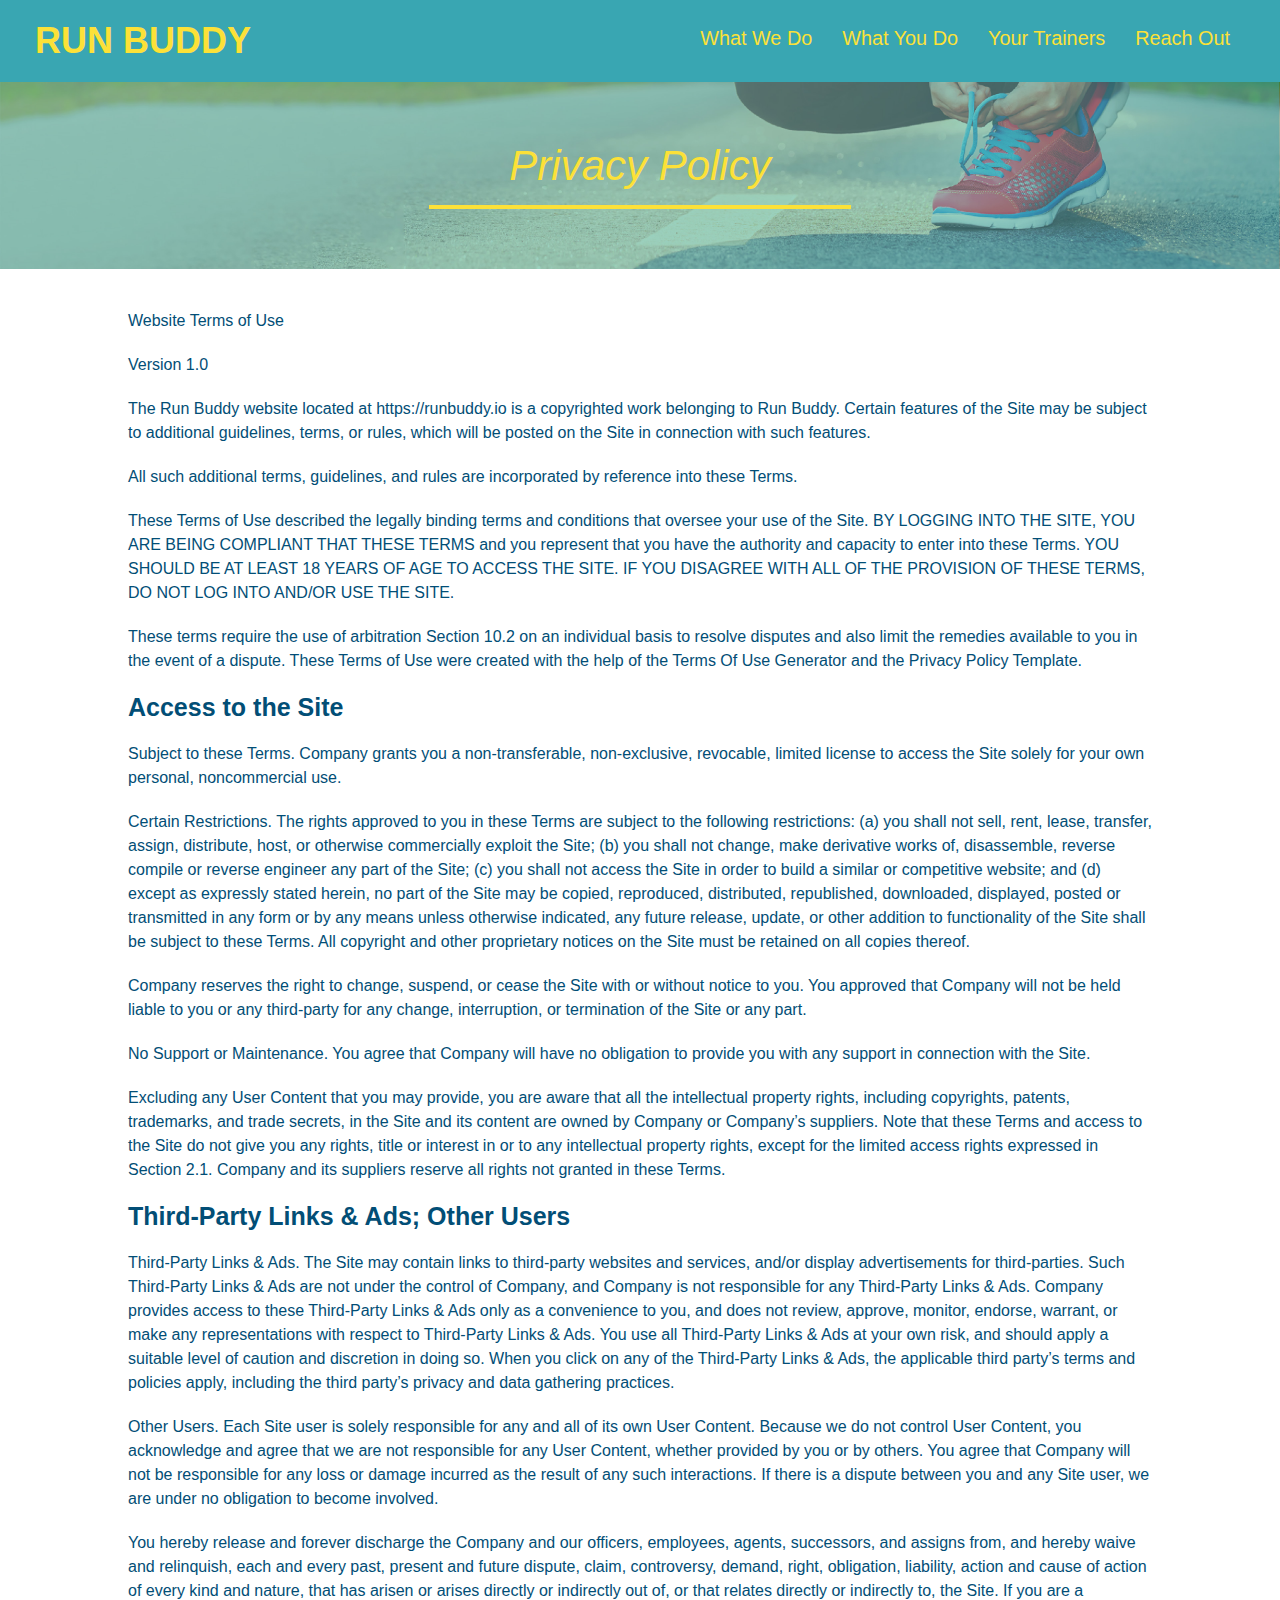
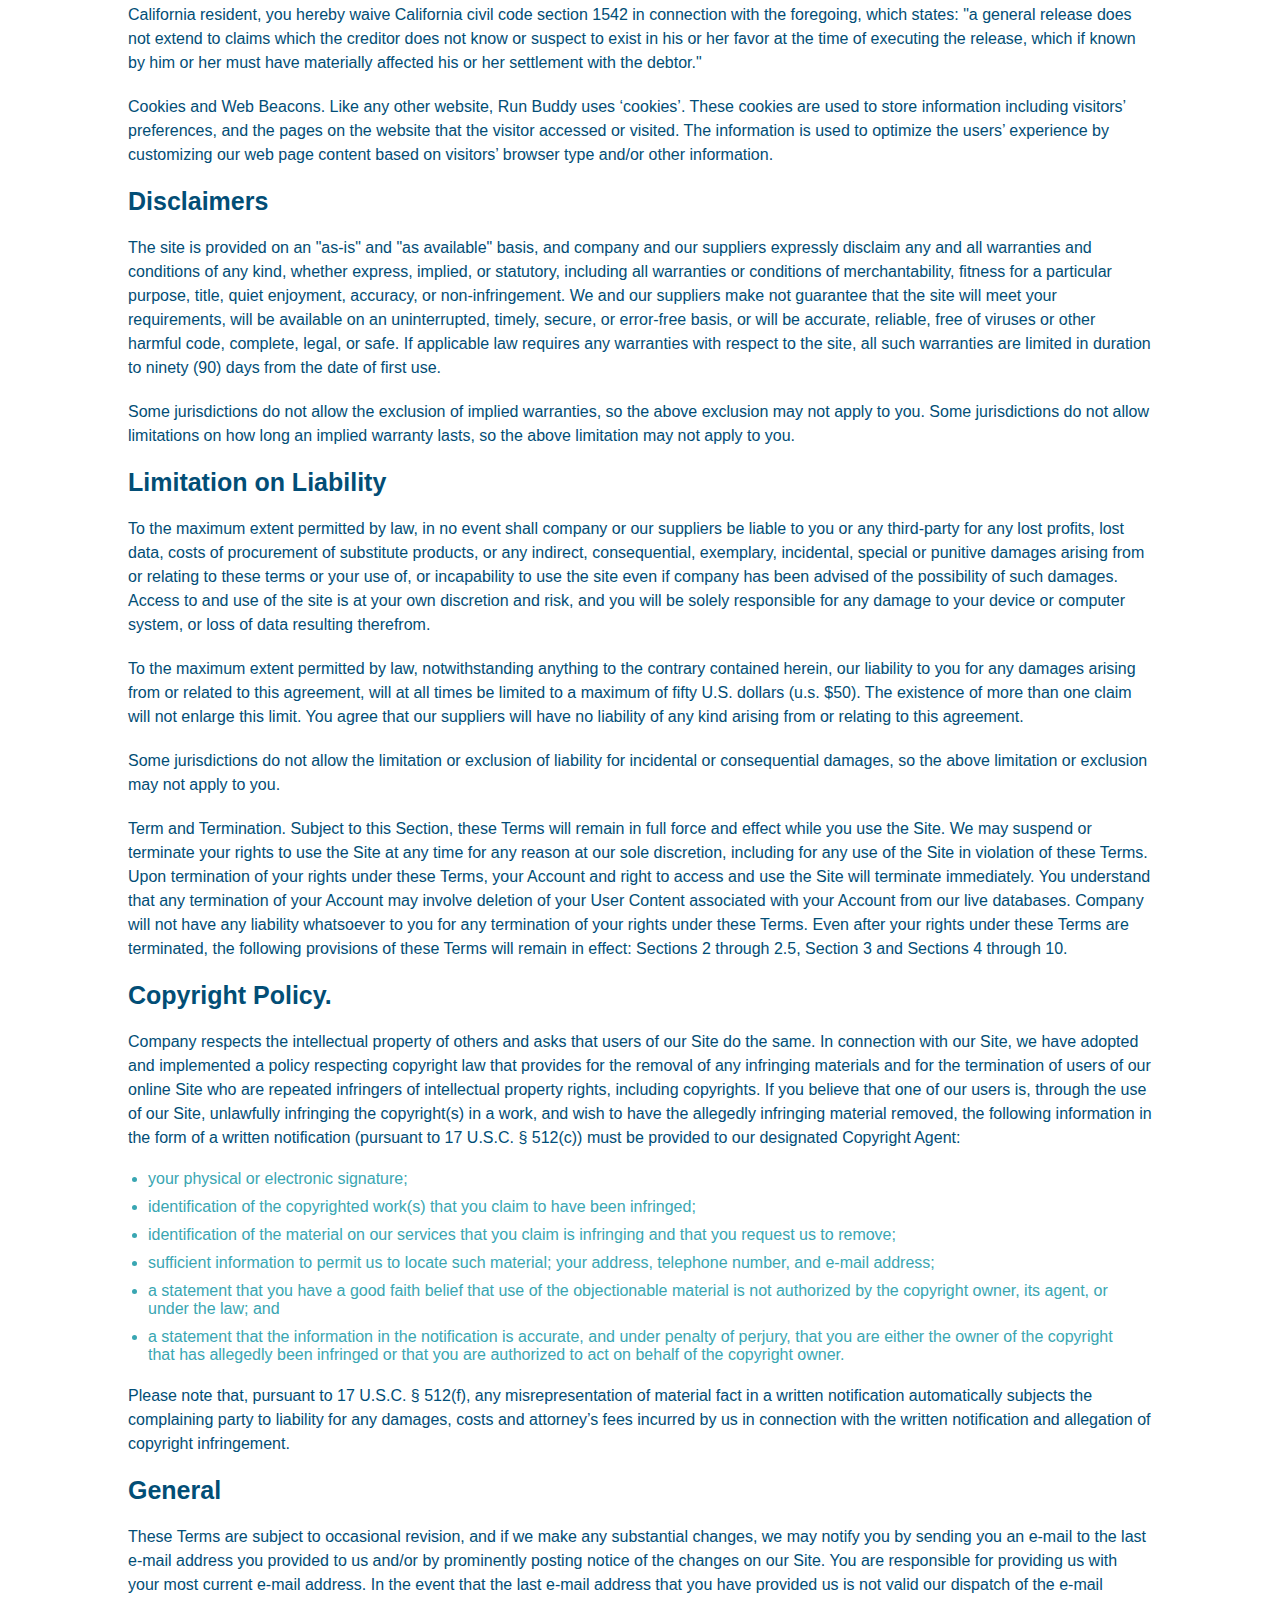
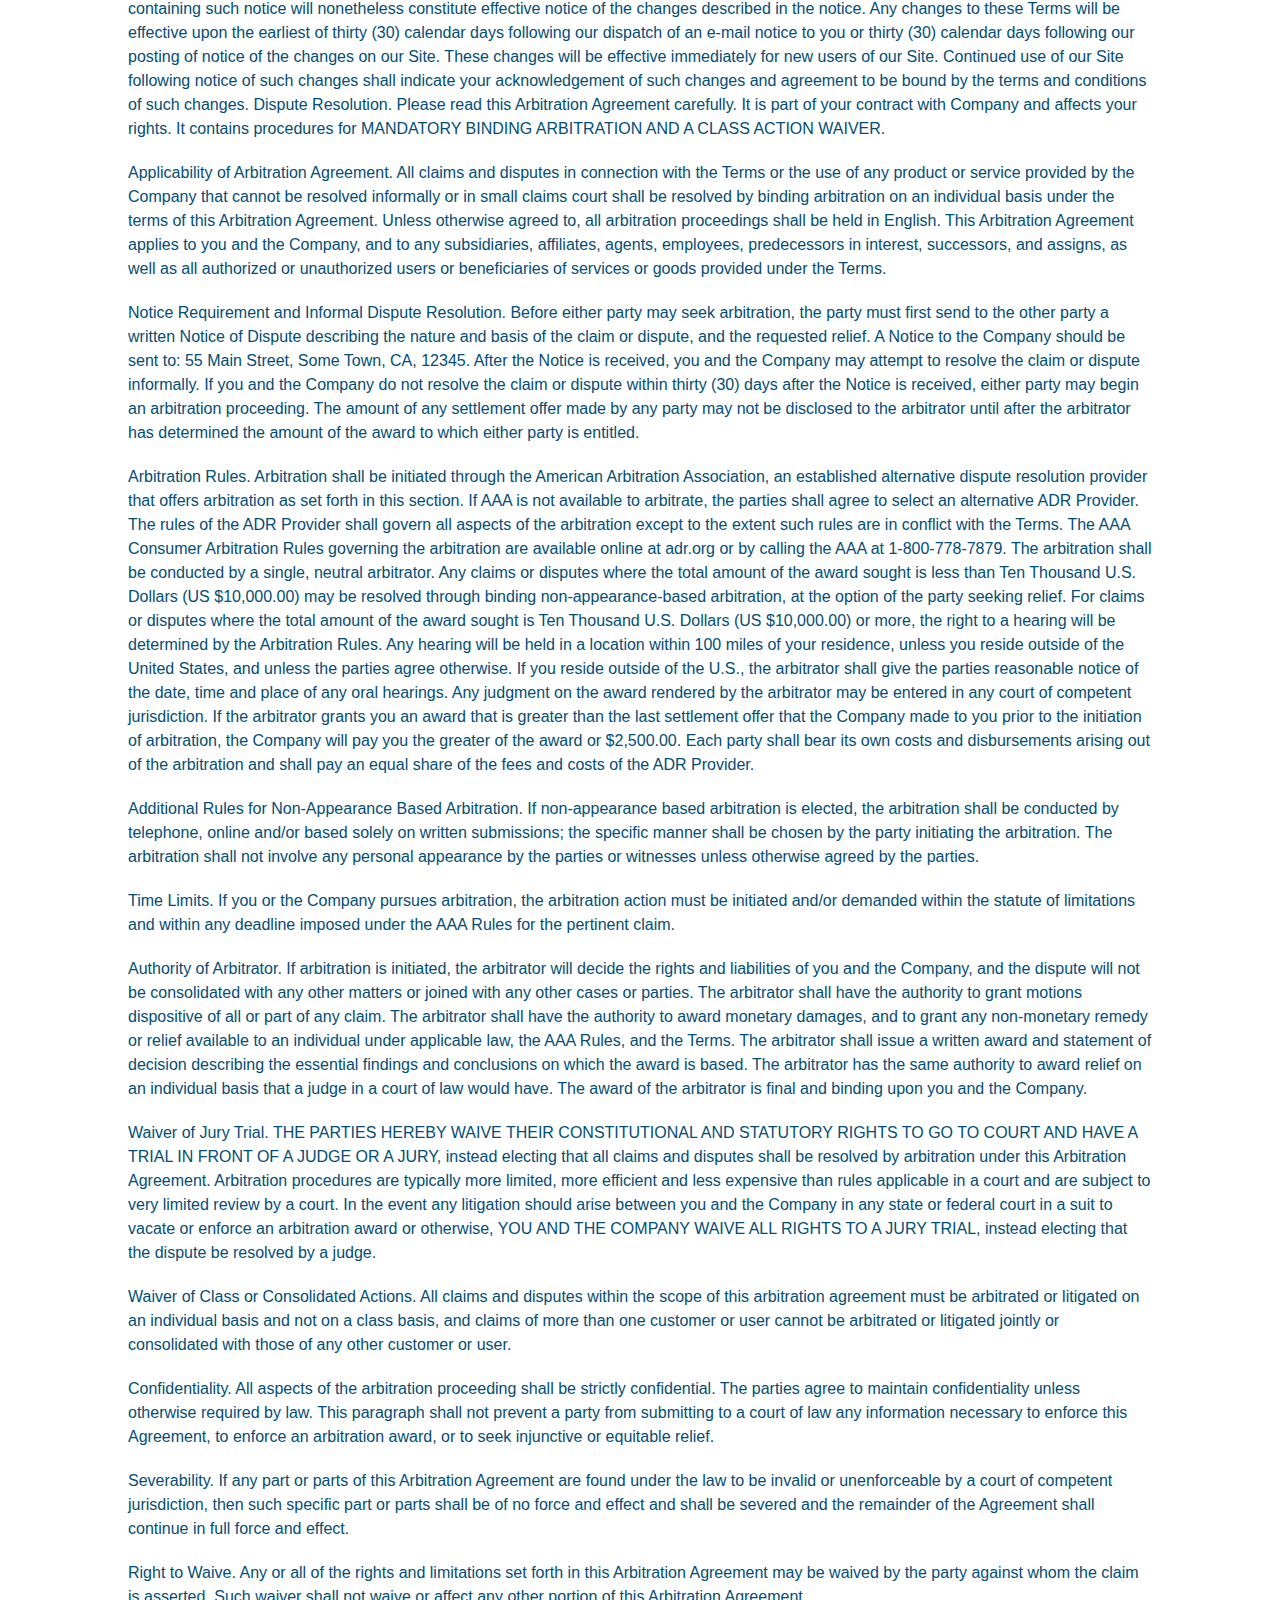
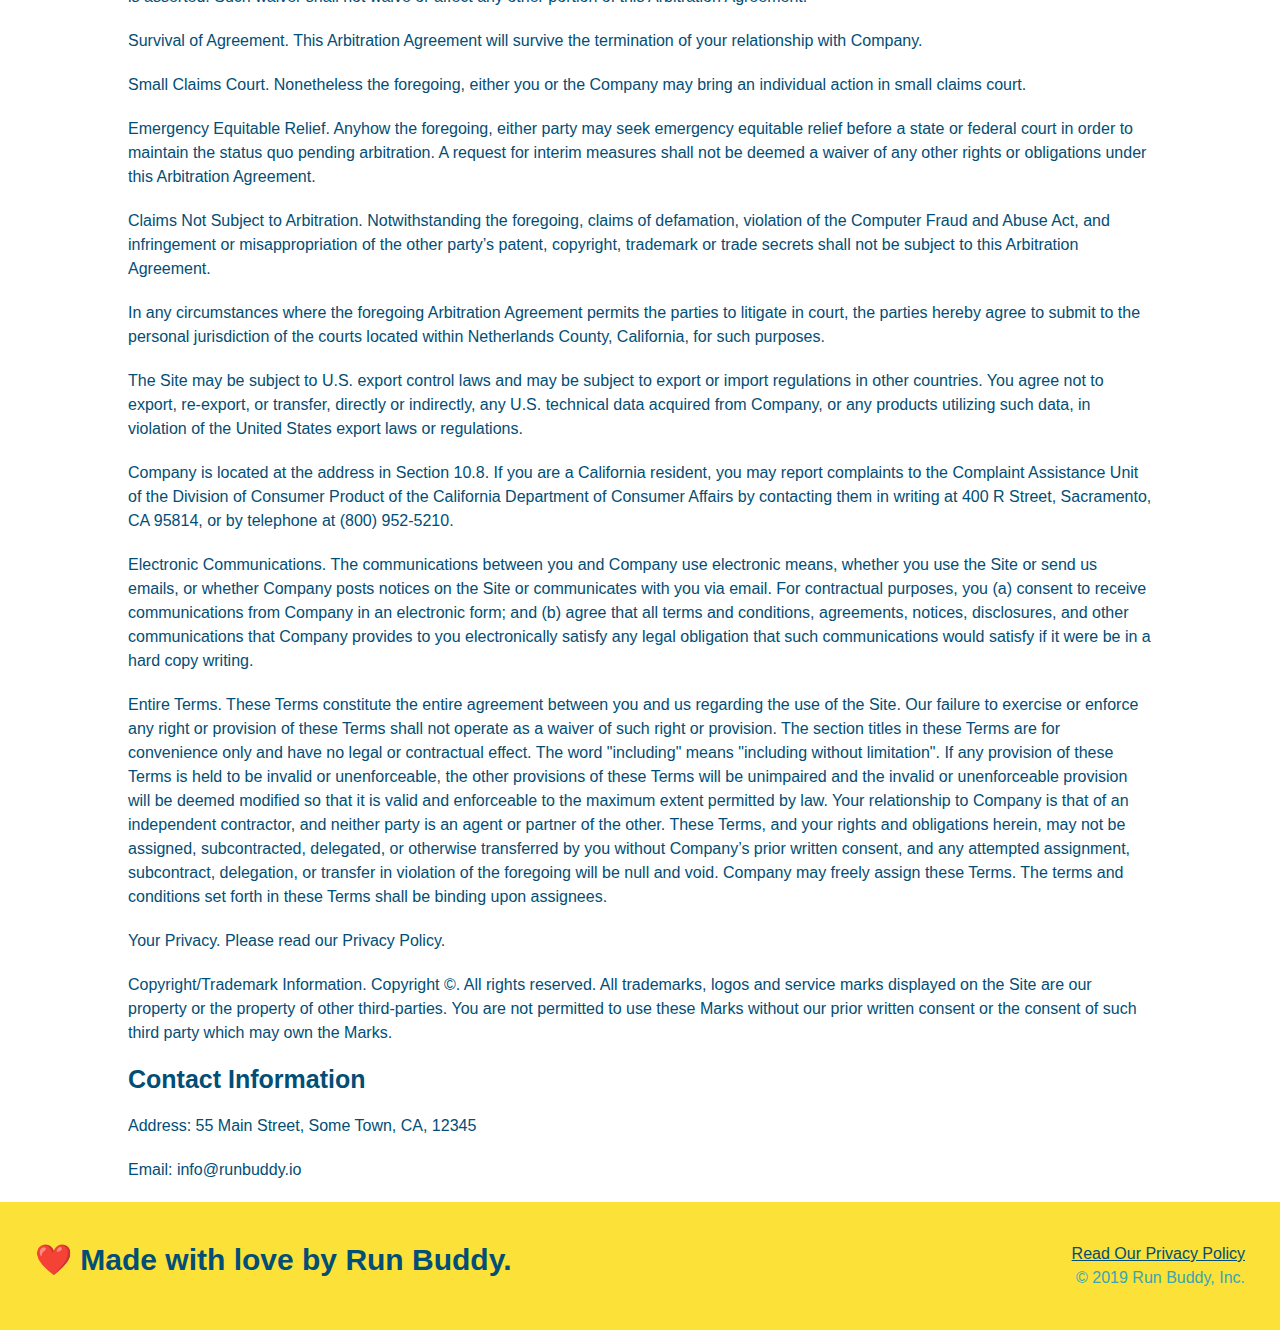
==== commit ceb1eb55: "Saving end of 2.3.6" ====
--- a/privacy-policy.html
+++ b/privacy-policy.html
@@ -1,7 +1,8 @@
 <!DOCTYPE html>
 <html lang="en">
   <head>
-    <meta charset="UTF-8" />
+    <meta charset="UTF-8"/>
+    <meta name="viewport" content="width=device-width, initial-scale=1.0">
     <link rel="stylesheet" href="./assets/css/style.css" />
     <link rel="stylesheet" href="./assets/css/secondary-styles.css" />
     <title>Run Buddy - Privacy Policy</title>
--- a/assets/css/style.css
+++ b/assets/css/style.css
@@ -45,7 +45,8 @@
 }
 
 header nav ul li a {
-  margin: 0 30px;
+  /*margin: 0 30px;*/
+  padding: 10px 15px;
   font-weight: lighter;
   font-size: 1.55vw;
 }
@@ -93,6 +94,7 @@
   display: flex;
   justify-content: center;
   flex-wrap: wrap;
+  align-items: flex-start;
 }
 
 .hero-cta {
@@ -101,7 +103,7 @@
   margin: 3.5%;
   color: #fff;
   font-size: 18px;
-  line-height: 1.3;
+  line-height: 1.2;
 }
 
 .hero-cta h2 {
@@ -153,7 +155,7 @@
 
 /* SECTION TITLE STYLES START */
 .section-title {
-  font-size: 55px;
+  font-size: 48px;
   border-bottom: 3px solid;
   color: #024e76;
   padding-bottom: 20px;
@@ -358,4 +360,22 @@
 
 .flex-row {
   display: flex;
+}
+
+/* MEDIA QUERY FOR SMALLER DESKTOP SCREENS AND SMALLER */
+@media screen and (max-width: 980px) {
+
+  }
+}
+
+/* MEDIA QUERY FOR TABLETS AND SMALLER */
+@media screen and (max-width: 768px) {
+
+  }
+}
+
+/* MEDIA QUERY FOR MOBILE PHONES AND SMALLER */
+@media screen and (max-width: 575px) {
+
+  }
 }